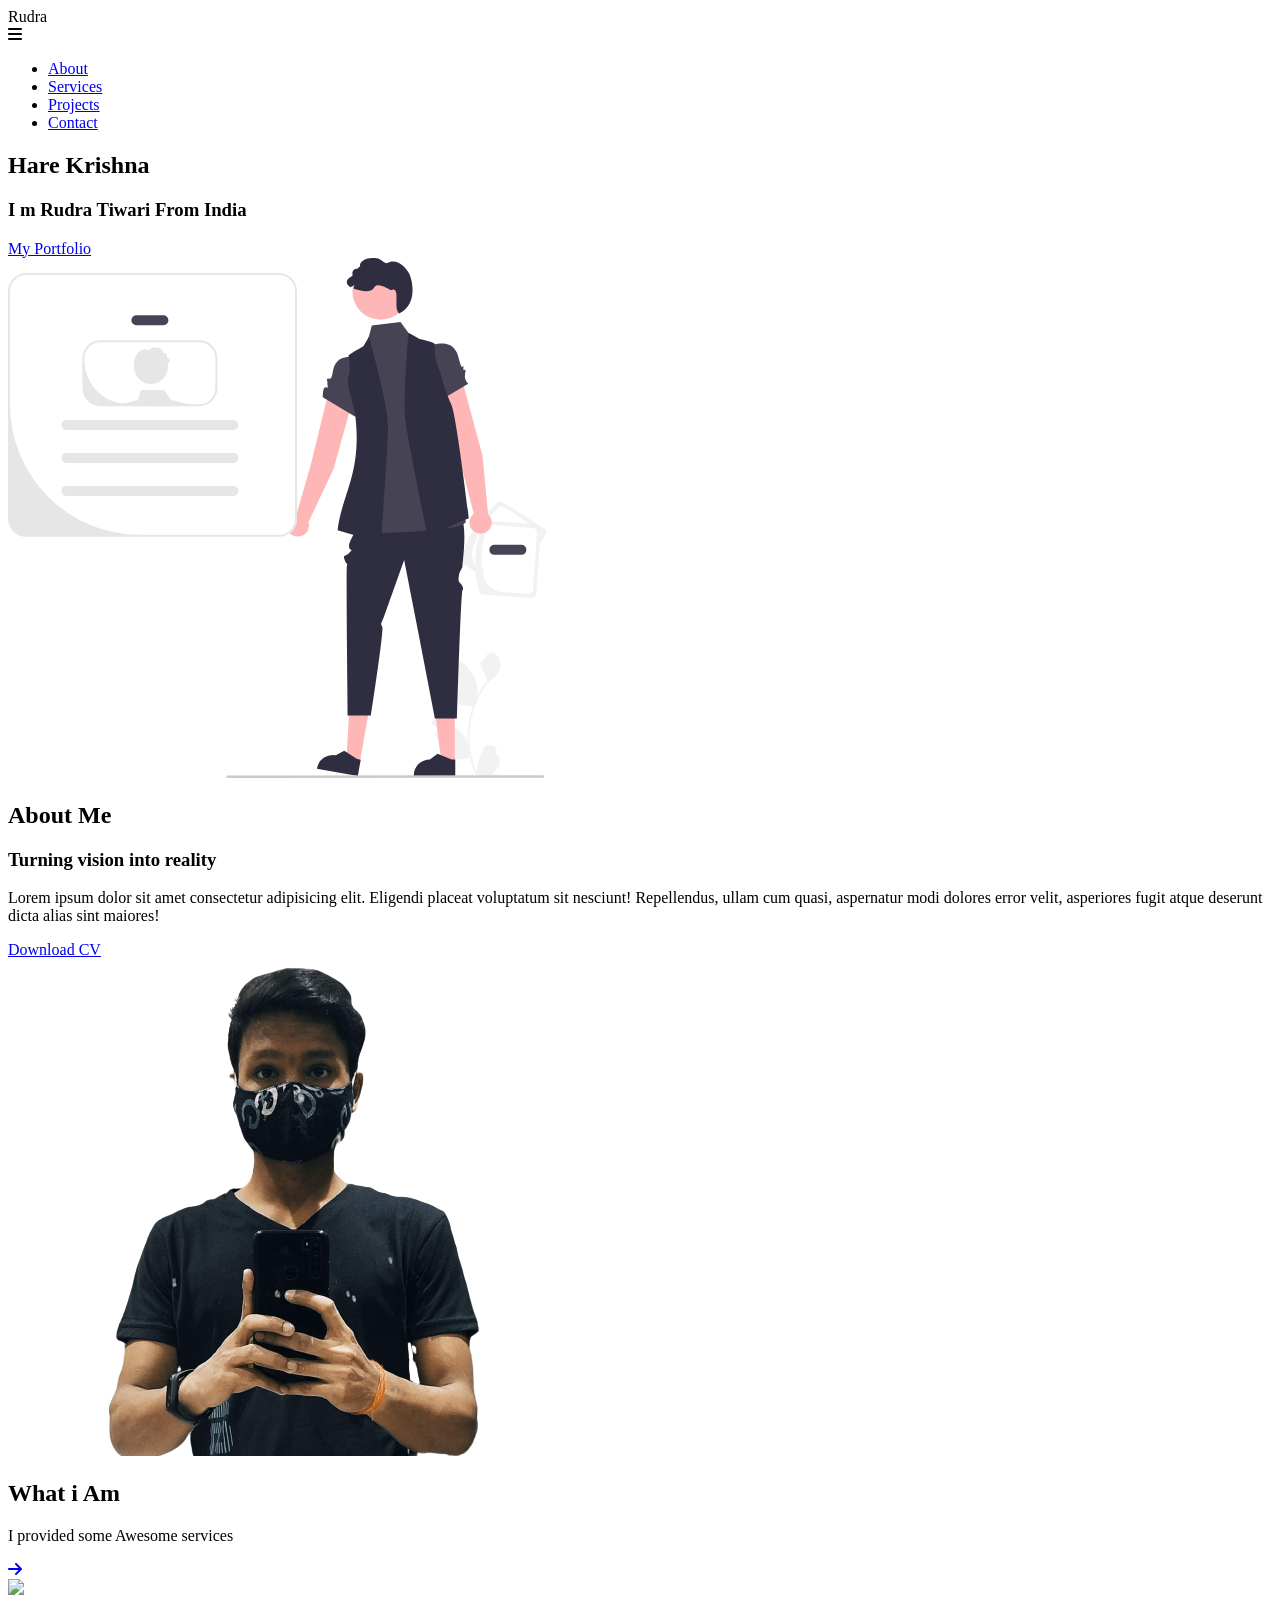
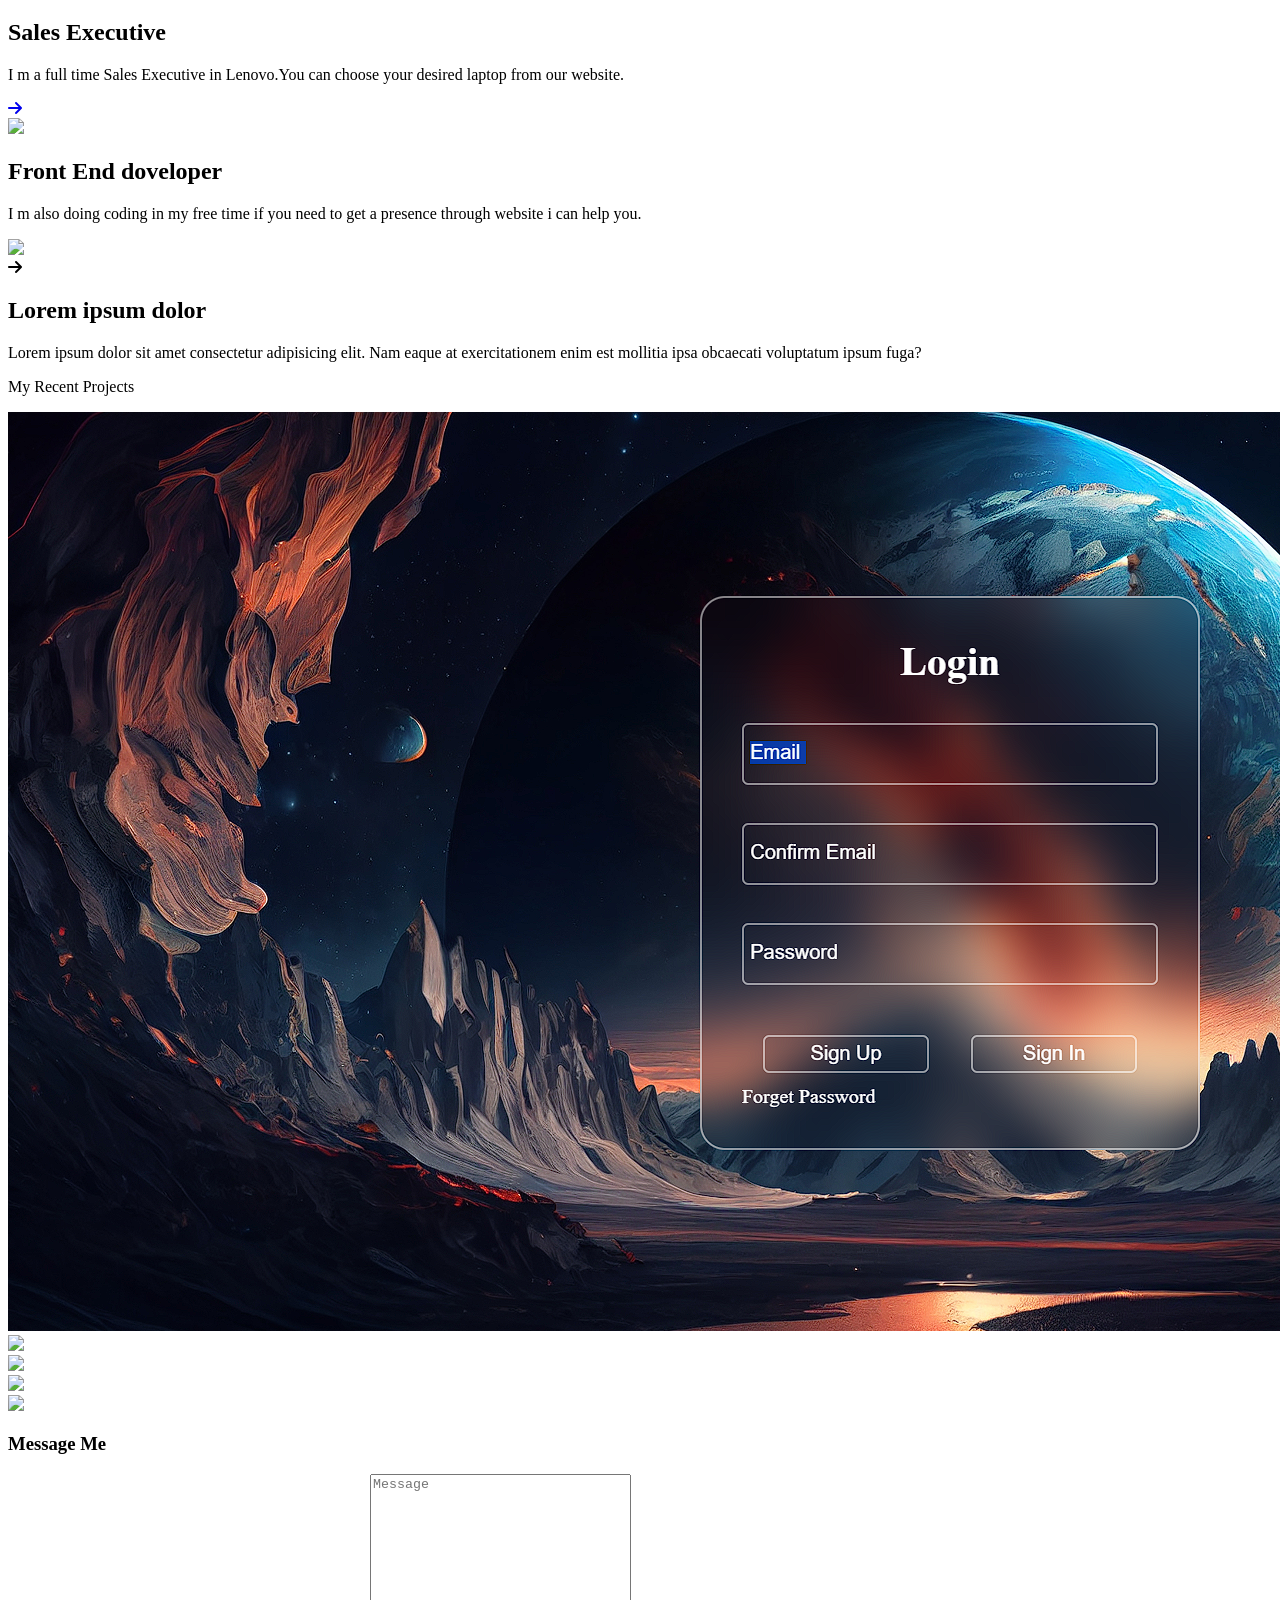
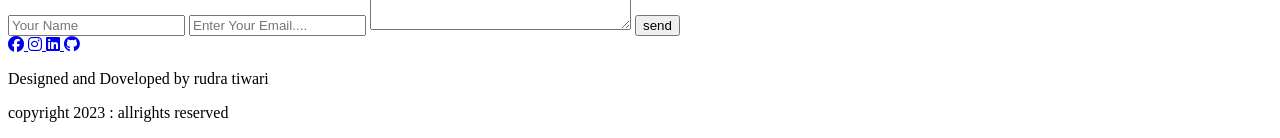
==== index.html @ 94b17bc7 "initial" ====
<!DOCTYPE html>
<html lang="en">
  <head>
    <meta charset="UTF-8" />
    <meta name="viewport" content="width=device-width, initial-scale=1.0" />
    <title>Document</title>
    <link href="website.css" rel="stylesheet" />
    <link
      href="https://cdnjs.cloudflare.com/ajax/libs/font-awesome/6.4.2/css/all.min.css"
      rel="stylesheet"
    />
    <link rel="preconnect" href="https://fonts.googleapis.com" />
    <link rel="preconnect" href="https://fonts.gstatic.com" crossorigin />
    <link
      href="https://fonts.googleapis.com/css2?family=Dancing+Script&family=Dosis:wght@600;700&family=Montserrat:wght@100;300;400&family=Nunito:ital,wght@0,300;0,800;1,500&display=swap"
      rel="stylesheet"
    />
  </head>
  <body>
    <!----------------------------------------------navbar start------------------------------------------------>
    <nav id="nav" class="sticky">
      <div class="nav-brand">Rudra</div>
      <i class="fa-solid fa-bars" id="nav-bars"></i>
      <ul class="navlink" id="navlinks">
        <li>
          <a href="#about">About</a>
        </li>
        <li>
          <a href="#service">Services</a>
        </li>
        <li>
          <a href="#portfolio">Projects</a>
        </li>
        <li>
          <a href="#footer">Contact</a>
        </li>
      </ul>
    </nav>
    <!----------------------------------------------navbar END------------------------------------------------>

    <!----------------------------------------------header start------------------------------------------------>
    <section id="hero">
      <div class="hero-row">
        <div class="header1">
          <h1>Hare Krishna</h1>
          <h3>I m <span>Rudra</span> Tiwari From<span> India</span></h3>
          <a class="header-btn" href="#portfolio">My Portfolio</a>
        </div>
        <div class="header2">
          <img src="img/hero2.svg" />
        </div>
      </div>
    </section>
    <!----------------------------------------------header end------------------------------------------------>
    <!----------------------------------------------about start------------------------------------------------>
    <section id="about">
      <div class="about-row">
        <div class="about1">
          <h1>About Me</h1>
          <h3>Turning vision into reality</h3>
          <p>
            Lorem ipsum dolor sit amet consectetur adipisicing elit. Eligendi
            placeat voluptatum sit nesciunt! Repellendus, ullam cum quasi,
            aspernatur modi dolores error velit, asperiores fugit atque deserunt
            dicta alias sint maiores!
          </p>
          <a href="img/RPT.pdf" target="_blank" class="about-btn"
            >Download CV</a
          >
        </div>
        <div class="about2"><img src="img/rudra.png" /></div>
      </div>
    </section>
    <!----------------------------------------------about end------------------------------------------------>

    <!----------------------------------------------services start------------------------------------------------>
    <section id="service">
      <div class="service-section">
        <h1 class="serviceheading">What i Am</h1>
        <p class="serviceheading2">I provided some Awesome services</p>
        <div class="services">
          <div class="service1">
            <div class="servicelink">
              <a
                href="https://store.lenovo.com/in/en/marketplace/seller/profile/shop/1658478463"
                ><i class="fa-solid fa-arrow-right"></i
              ></a>
            </div>
            <div class="service-img"><img src="img/hero.svg" /></div>
            <h1>Sales Executive</h1>
            <p>
              I m a full time Sales Executive in Lenovo.You can choose your
              desired laptop from our website.
            </p>
            <a href="#"></a>
          </div>
          <div class="service1">
            <div class="servicelink">
              <a href="#portfolio"><i class="fa-solid fa-arrow-right"></i></a>
            </div>
            <div class="service-img"><img src="img/hero.svg" /></div>
            <h1>Front End doveloper</h1>
            <p>
              I m also doing coding in my free time if you need to get a
              presence through website i can help you.
            </p>
            <a href="#"></a>
          </div>
          <div class="service1">
            <div class="service-img"><img src="img/hero.svg" /></div>
            <div class="servicelink">
              <i class="fa-solid fa-arrow-right"></i>
            </div>
            <h1>Lorem ipsum dolor</h1>
            <p>
              Lorem ipsum dolor sit amet consectetur adipisicing elit. Nam eaque
              at exercitationem enim est mollitia ipsa obcaecati voluptatum
              ipsum fuga?
            </p>
            <a href="#"></a>
          </div>
        </div>
      </div>
    </section>
    <!----------------------------------------------services end------------------------------------------------>

    <!----------------------------------------------portfolio start------------------------------------------------>
    <section id="portfolio">
      <div class="portfolio-section">
        <div class="portfolio">
          <div class="portfolioheading">
            <p>My Recent Projects</p>
          </div>
          <div class="portfolio1">
            <a href="http://127.0.0.1:5500/login.html"
              ><img src="img/login.png"
            /></a>
          </div>
          <div class="portfolio1">
            <img src="img/port.jpg" />
            <a href="#"></a>
          </div>
          <div class="portfolio1">
            <img src="img/port.jpg" />
            <a href="#"></a>
          </div>
          <div class="portfolio1">
            <img src="img/port.jpg" />
            <a href="#"></a>
          </div>
          <div class="portfolio1">
            <img src="img/port.jpg" />
            <a href="#"></a>
          </div>
        </div>
      </div>
    </section>
    <!----------------------------------------------nportfolio end------------------------------------------------>

    <!----------------------------------------------footer start------------------------------------------------>
    <footer id="footer">
      <div class="footer">
        <div class="contact">
          <h3>Message Me</h3>
          <form action="mailto:rtiwari@gmail.com">
            <input type="text" placeholder="Your Name" required />
            <input type="email" placeholder="Enter Your Email...." required />
            <textarea
              cols="30"
              rows="10"
              placeholder="Message"
              required
            ></textarea>
            <input type="submit" value="send" class="sendbtn" />
          </form>
        </div>
        <div class="contact2">
          <div class="social-link">
            <a href="#">
              <i class="fa-brands fa-facebook"></i>
            </a>
            <a href="#">
              <i class="fa-brands fa-instagram"></i>
            </a>
            <a href="#">
              <i class="fa-brands fa-linkedin"></i>
            </a>
            <a href="#">
              <i class="fa-brands fa-github"></i>
            </a>
          </div>
          <p>Designed and Doveloped by rudra tiwari</p>
          <p>copyright 2023 : allrights reserved</p>
        </div>
      </div>
    </footer>
    <!----------------------------------------------footer end------------------------------------------------>
  </body>
  <script src="website.js"></script>
</html>
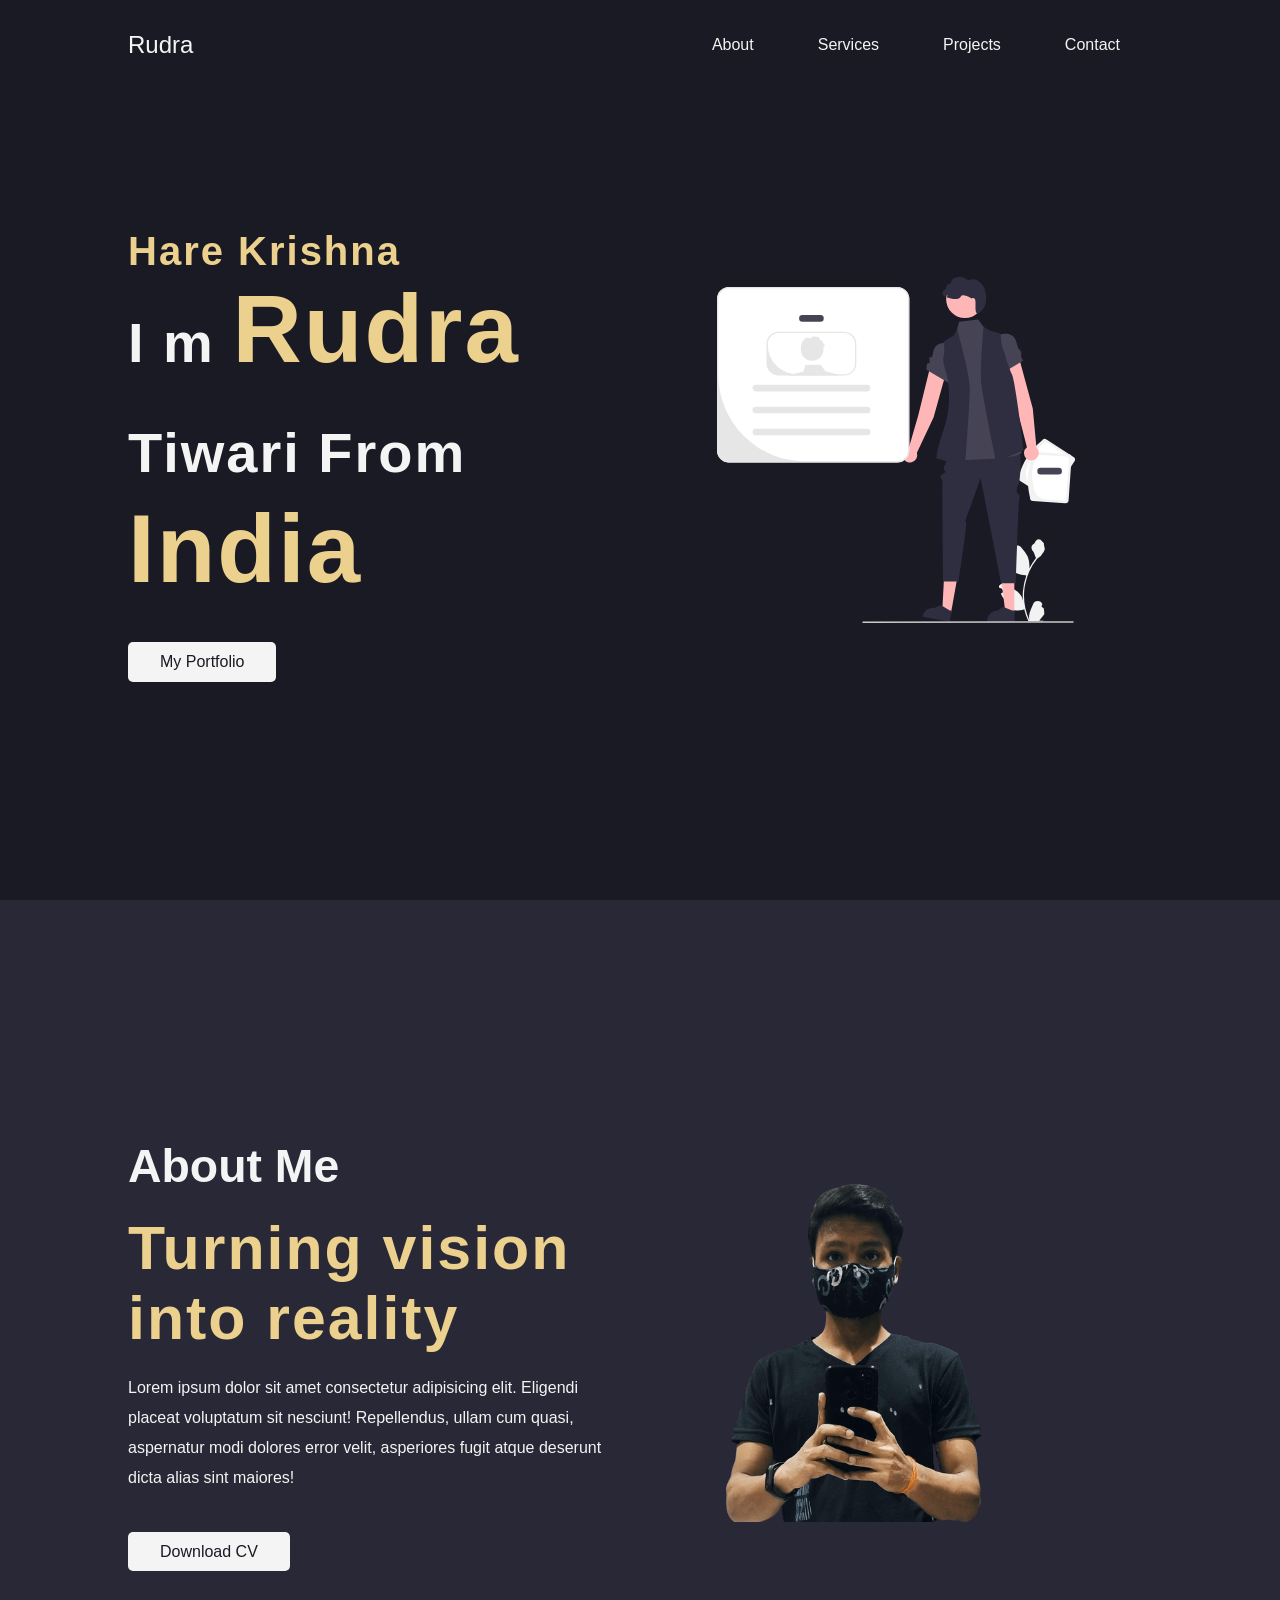
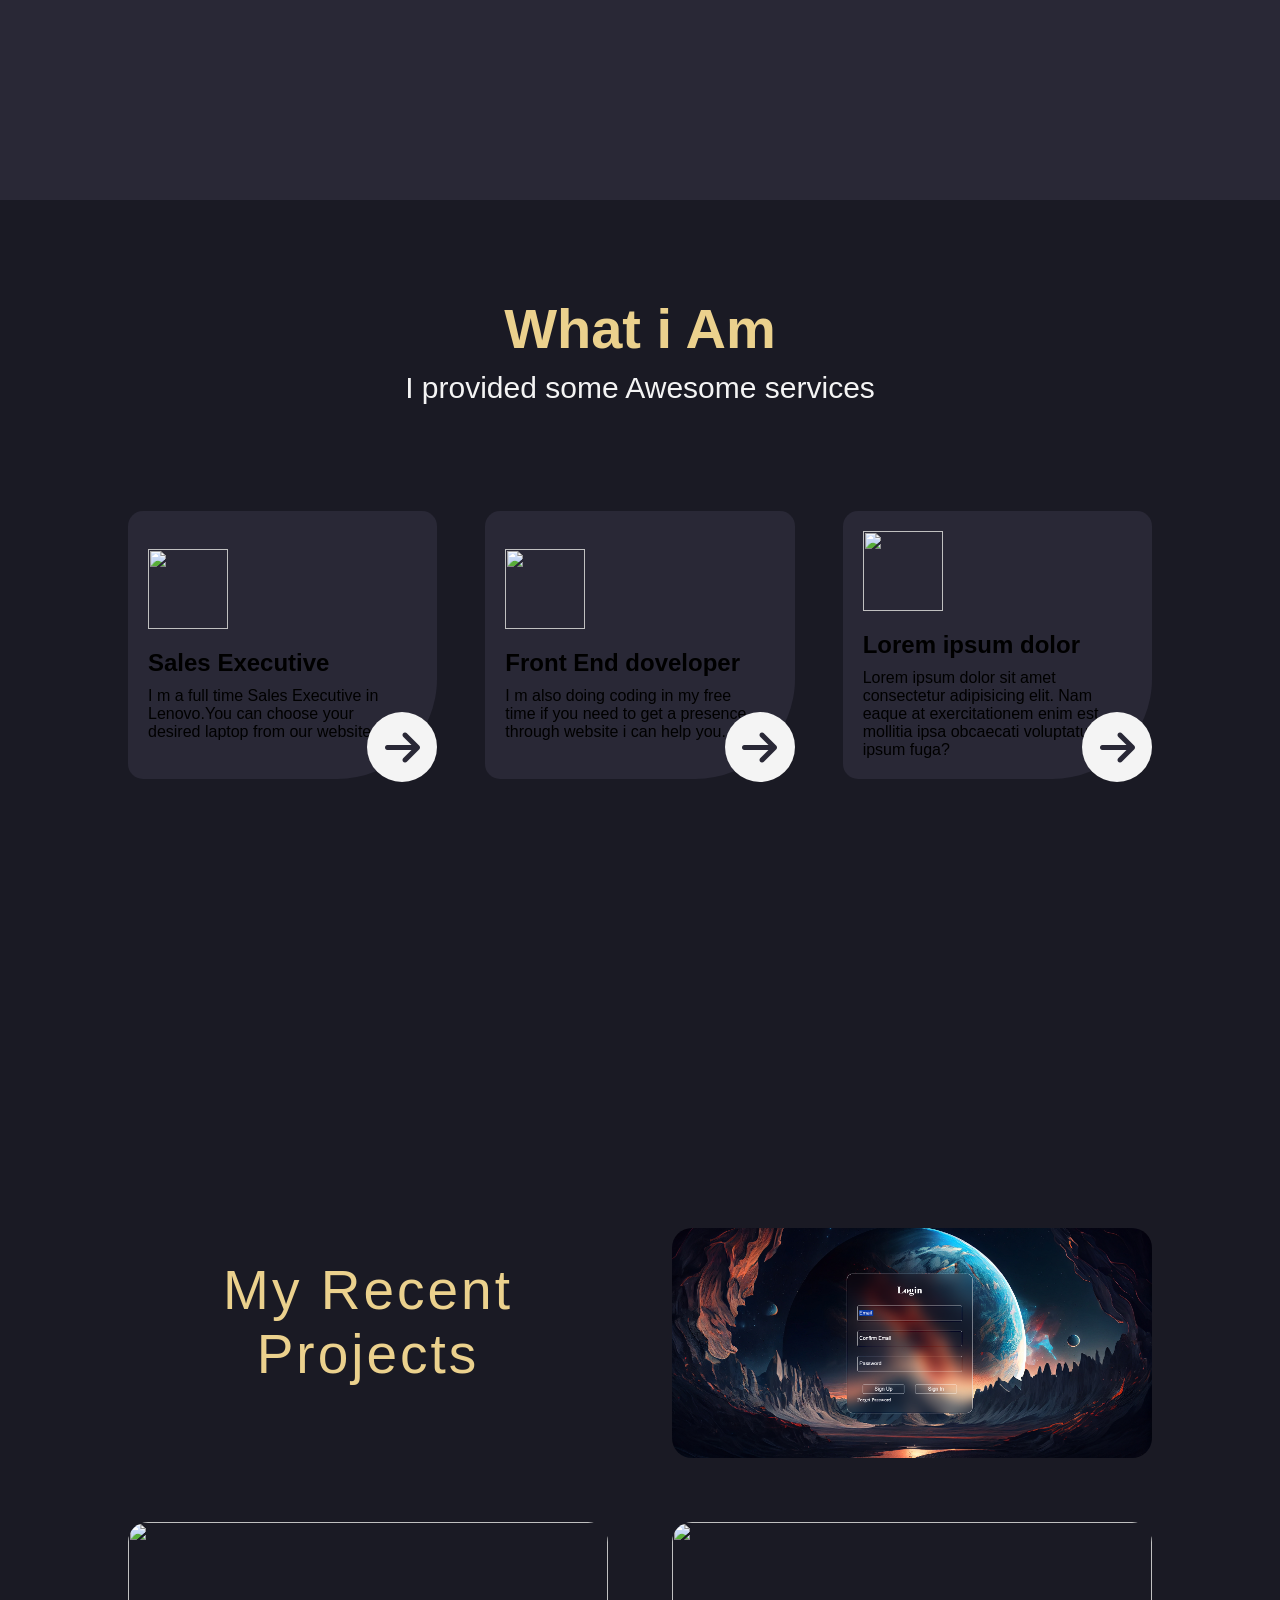
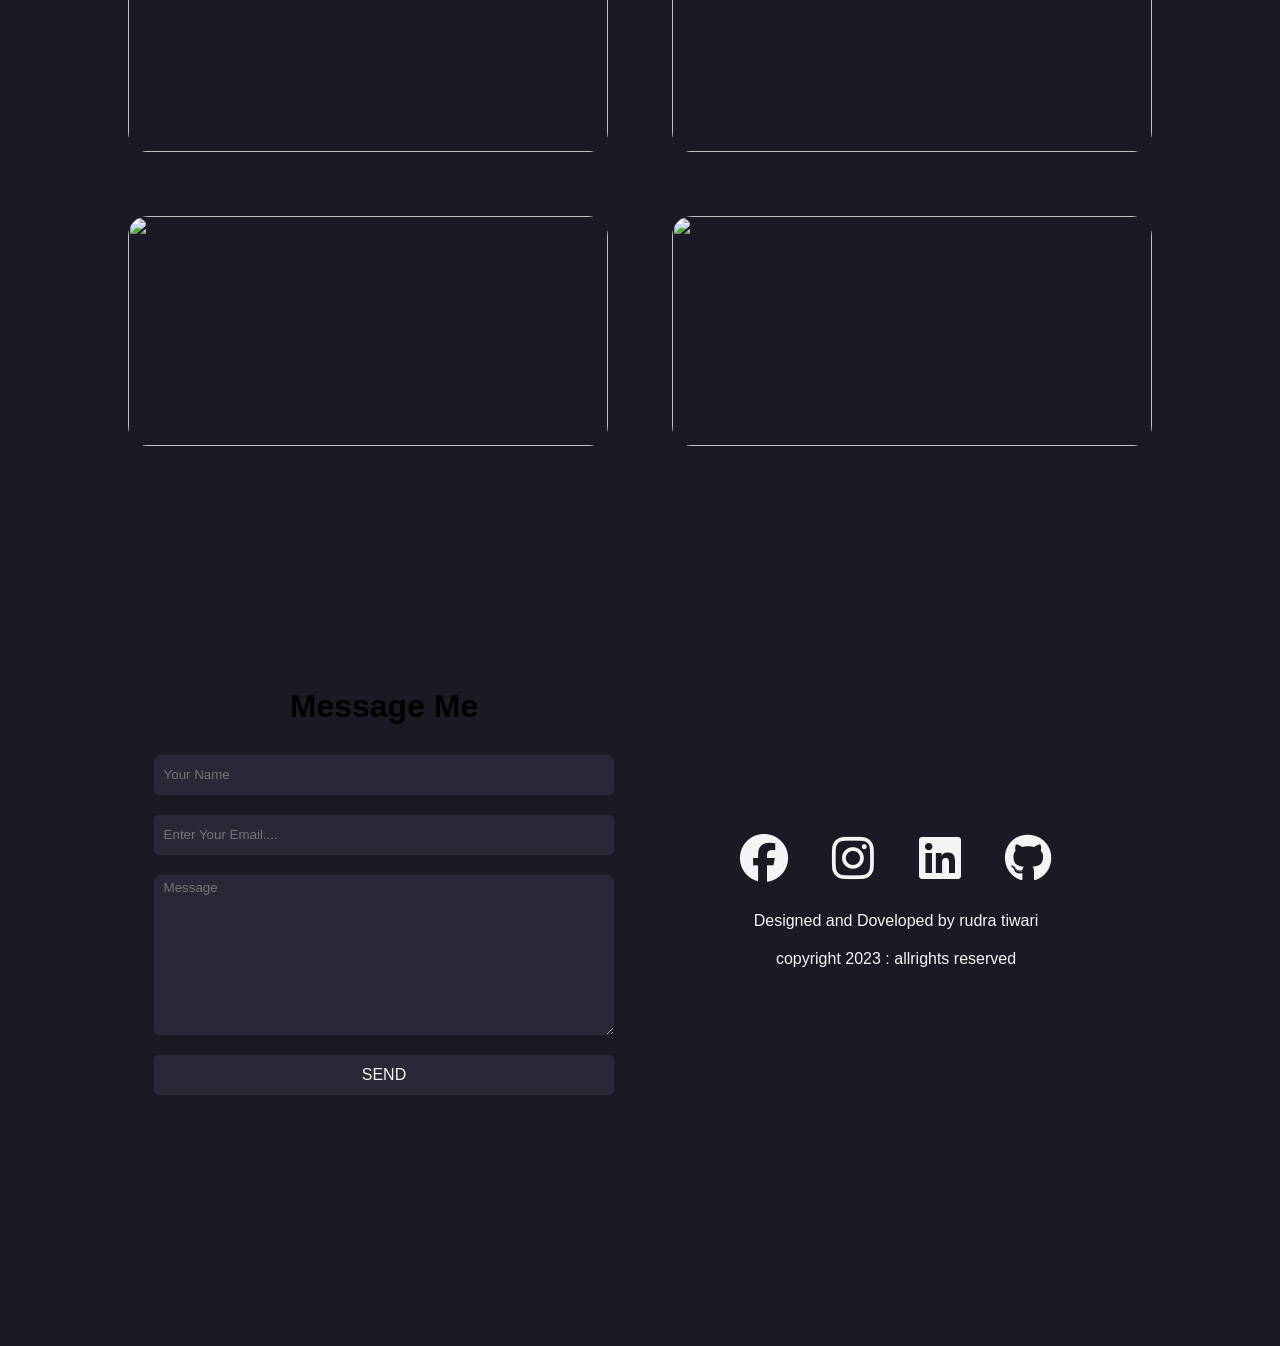
==== commit 98a461a7: "initial" ====
--- a/index.html
+++ b/index.html
@@ -4,7 +4,7 @@
     <meta charset="UTF-8" />
     <meta name="viewport" content="width=device-width, initial-scale=1.0" />
     <title>Document</title>
-    <link href="website.css" rel="stylesheet" />
+    <link href="my website.css" rel="stylesheet" />
     <link
       href="https://cdnjs.cloudflare.com/ajax/libs/font-awesome/6.4.2/css/all.min.css"
       rel="stylesheet"
@@ -196,5 +196,5 @@
     </footer>
     <!----------------------------------------------footer end------------------------------------------------>
   </body>
-  <script src="website.js"></script>
+  <script src="my website.js"></script>
 </html>
--- a/my website.css
+++ b/my website.css
@@ -0,0 +1,441 @@
+*{
+    margin: 0;
+    padding: 0;
+    text-decoration: none;
+    list-style: none;
+    box-sizing: border-box;
+    scroll-behavior: smooth;
+    font-family: 'Dosis', sans-serif;
+}
+html{
+    --background-color:#1A1A24;
+    --second-background-color:#292836;
+    --sec-bg-color: #EBD18D;
+    --text-color: #F4F4F4;
+    --second-text-color:#1A1A24;
+}
+body{
+    background-color: var(--background-color);
+}
+/*------------------------------------------navbar start---------------------------------------*/
+nav{
+    position: fixed;
+    top: 0;
+    right: 0;
+    z-index: 1000;
+    height: 10vh;
+    width: 100%;
+    padding: 0 10%;
+    display: flex;
+    justify-content: space-between;
+    align-items: center;
+    transition: all ease 1s;
+}
+.nav-brand{
+    color: var(--text-color);
+    font-size: 1.5rem;
+}
+#nav-bars{
+    color: var(--text-color);
+    display: none;
+}
+.navlink{
+    display: flex;
+    color: var(--text-color);
+}
+.navlink a{
+    color: var(--text-color);
+    margin: 0 2rem;
+}
+.sticky{
+    border-bottom: 2px solid var(--second-background-color);
+    background-color: var(--background-color);
+    position: fixed;
+    top: 0;
+    right: 0;
+    z-index: 1000;
+    height: 10vh;
+    width: 100%;
+    padding: 0 15%;
+    display: flex;
+    justify-content: space-between;
+    align-items: center;
+}
+@media screen and (max-width: 768px) {
+    #nav-bars{
+        display: block;
+    } 
+    .navlink{
+        display: none;
+    }
+    .change{
+        position: absolute;
+        background-color: var(--second-background-color);
+        top: 3rem;
+        right: 2rem;
+        display: flex;
+        flex-direction: column;
+        justify-content: space-around;
+        height: 200px;
+        width: 200px;
+        align-items: center;
+        border-radius: 10px;
+        z-index: 100;
+    }
+    .navlinks a{
+        color: var(--text-color);
+    }
+}
+/*------------------------------------------navbar end---------------------------------------*/
+/*------------------------------------------header start---------------------------------------*/
+.hero-row{
+    margin: 0 10%;
+    display: grid;
+    grid-template-columns: repeat(2, 1fr);
+    min-height: 100vh;
+    align-items: center;
+}
+.header1 h1{
+    font-size: 2.5rem;
+    color: var(--sec-bg-color);
+    letter-spacing: 2px;
+}
+.header1 span{
+    font-size: 6rem;
+    color: var(--sec-bg-color);
+    margin-bottom: 10px;
+    letter-spacing: 2px;
+}
+.header1 h3{
+    font-size: 3.5rem;
+    color: var(--text-color);
+    letter-spacing: 2px;
+    padding-bottom: 50px;
+}
+.header-btn{
+    padding: .7rem 2rem;
+    border-radius: 5px;
+    background-color: var(--text-color);
+    color: var(--background-color);
+}
+.header2{
+    display: flex;
+    justify-content: center;
+}
+.header2 img{
+    width: 70%;
+}
+@media screen and (max-width: 992px) {
+    .header1 h3{
+        font-size: 3rem;
+    }
+    .header1 span{
+        font-size: 3.8rem;
+    }
+}
+@media screen and (max-width: 768px) {
+    .hero-row{
+        margin: 2rem 10%;
+        display: grid;
+        grid-template-columns: repeat(1, 1fr);
+        text-align: center;
+    }
+    .header1{
+        margin: 3rem 0;
+    }
+    .header1 span{
+        font-size: 6rem;
+    }
+    .header1 h3{
+        font-size: 3.8rem;
+        margin: 10px 0;
+    }
+}
+@media screen and (max-width: 480px) {
+    .hero-row{
+        display: grid;
+        grid-template-columns: repeat(1, 1fr);
+    }
+    .header1 h1{
+        font-size: 3rem;
+    }
+    .header1 span{
+        font-size: 4.2rem;
+    }
+    .header1 h3{
+        font-size: 2.5rem;
+        margin: 10px 0;
+    }
+    .header2 img{
+        width: 100%;
+        margin: 2rem 0;
+    }
+}
+/*------------------------------------------header end---------------------------------------*/
+/*------------------------------------------about start---------------------------------------*/
+#about{
+    background-color: var(--second-background-color);
+}
+.about-row{
+    margin: 0 10%;
+    display: grid;
+    grid-template-columns: repeat(2, 1fr);
+    min-height: 100vh;
+    align-items: center;
+    gap: 2rem;
+}
+.about1 h1{
+    font-size: 2.9rem;
+    color: var(--text-color);
+}
+.about1 h3{
+    font-size: 3.8rem;
+    margin: 20px 0;
+    color: var(--sec-bg-color);
+    letter-spacing: 2px;
+}
+.about1 p{
+    color: var(--text-color);
+    margin-bottom: 50px;
+    line-height: 30px;
+}
+.about2{
+    display: flex;
+}
+.about-btn{
+    padding: .7rem 2rem;
+    border-radius: 5px;
+    background-color: var(--text-color);
+    color: var(--background-color);
+    transition: .5s;
+}
+.about-btn:hover{
+    background-color: var(--second-background-color);
+    border: 2px solid var(--background-color);
+}
+.about2 img{
+    width: 70%;
+}
+@media screen and (max-width: 992px) {
+    .about1 h1{
+        font-size: 2rem;
+    }
+    .about1 h3{
+        font-size: 2.8rem;
+    }
+}
+@media screen and (max-width: 768px) {
+    .about-row{
+        margin: 0 10%;
+        display: grid;
+        grid-template-columns: repeat(1, 1fr);
+    }
+    .about1 h1{
+        margin-top: 2rem;
+        font-size: 2.6rem;
+    }
+    .about1 h3{
+        font-size: 3.3rem;
+        margin: 10px 0;
+    }
+}
+@media screen and (max-width: 480px) {
+    .about-row{
+        margin: 0 10%;
+        display: grid;
+        grid-template-columns: repeat(1, 1fr);
+    }
+    .about1 h1{
+        margin-top: 2.5rem;
+        font-size: 2rem;
+    }
+    .about1 h3{
+        margin: 10px 0;
+    }
+    .about2 img{
+        width: 100%;
+        margin: 3rem 0;
+    }
+}
+/*------------------------------------------about end---------------------------------------*/
+/*------------------------------------------service start---------------------------------------*/
+.service-section{
+    min-height: 100vh;
+}
+.serviceheading{
+    color: var(--sec-bg-color);
+    text-align: center;
+    font-size: 3.5rem;
+    padding-top: 6rem;
+}
+.serviceheading2{
+    color: var(--text-color);
+    text-align: center;
+    margin: 10px 0;
+    font-size: 30px;
+}
+.services{
+    margin: 0 10%;
+    display: grid;
+    grid-template-columns: repeat(auto-fit, minmax(250px, 1fr));
+    gap: 3rem;
+    padding-top: 6rem;
+}
+.service1{
+    padding: 20px;
+    border-radius: 15px 15px 100px 15px;
+    display: flex;
+    flex-direction: column;
+    justify-content: center;
+    position: relative;
+    background-color: var(--second-background-color);
+}
+.service1 h1{
+    margin-bottom: 10px;
+}
+.service1 p{
+    max-width: 90%;
+}
+.servicelink{
+    width: 70px;
+    height: 70px;
+    border-radius: 50%;
+    background-color: var(--text-color);
+    position: absolute;
+    right: 0;
+    top: 75%;
+}
+.servicelink i{
+    font-size: 250%;
+    position: absolute;
+    top: 22%;
+    left: 25%;
+    color: var(--second-background-color);
+}
+.service-img{
+    width: 80px;
+    height: 80px;
+    margin-bottom: 20px;
+}
+.service-img img{
+    width: 100%;
+    height: 100%;
+}
+/*------------------------------------------service end---------------------------------------*/
+/*------------------------------------------portfolio start---------------------------------------*/
+.portfolio-section{
+    min-height: 100vh;
+}
+.portfolioheading{
+    text-align: center;
+    color: var(--sec-bg-color);
+    font-size: 55px;
+    letter-spacing: 3px;
+    margin: 30px 0;
+}
+.portfolio{
+    padding: 8rem 10% 0;
+    display: grid;
+    grid-template-columns: repeat(auto-fit, minmax(300px, 1fr));
+    gap: 4rem;
+}
+.portfolio1{
+    height: 230px;
+}
+.portfolio1 img{
+    width: 100%;
+    height: 100%;
+    position: relative;
+    object-fit: cover;
+    border-radius: 20px;
+}
+@media (max-width:768px){
+    #portfolio{
+        margin-top: .5rem;
+    }
+    .portfolioheading{
+        font-size: 2.5rem;
+        font-weight: 800;
+        margin: 0px 0;
+    }
+}
+/*------------------------------------------portfolio end---------------------------------------*/
+/*------------------------------------------footer start---------------------------------------*/
+.footer{
+    min-height: 100vh;
+    display: grid;
+    grid-template-columns: repeat(2, 1fr);
+    align-items: center;
+    width: 80%;
+    margin: 0 auto;
+}
+.contact form{
+    display: flex;
+    flex-direction: column;
+    justify-content: space-evenly;
+    width: 90%;
+    margin: 0 auto;
+}
+.contact h3{
+    text-align: center;
+    font-size: 2rem;
+    margin-bottom: 20px;
+}
+.contact form input{
+    width: 100%;
+    height: 40px;
+    margin: 10px 0;
+    border: none;
+    outline: none;
+    background-color: var(--second-background-color);
+    border-radius: 5px;
+    padding: 5px 10px;
+}
+.contact form textarea{
+    padding: 5px 10px;
+    border-radius: 5px;
+    width: 100%;
+    margin: 10px 0;
+    border: none;
+    outline: none;
+    background-color: var(--second-background-color);
+}
+.sendbtn{
+    color: var(--text-color);
+    text-transform: uppercase;
+    font-size: 1rem;
+}
+.contact2{
+    display: flex;
+    align-items: center;
+    flex-direction: column;
+    justify-content: flex-end;
+}
+.footer i{
+    font-size: 3rem;
+    margin: 20px;
+    color: var(--text-color);
+    transition: 1S;
+}
+.footer i:hover{
+transform: scale(1.5);
+}
+.footer p{
+    text-align: center;
+    color: var(--text-color);
+    margin: 10px 0;
+}
+@media screen and (max-width: 768px) {
+    .footer{
+        display: grid;
+        grid-template-columns: repeat(1, 1fr);
+        min-height: 100vh;
+    }
+}
+@media screen and (max-width: 480px) {
+    .footer i{
+        margin: 20px 1rem;
+        font-size: 2.2rem;
+    }
+}
+/*------------------------------------------footer end---------------------------------------*/
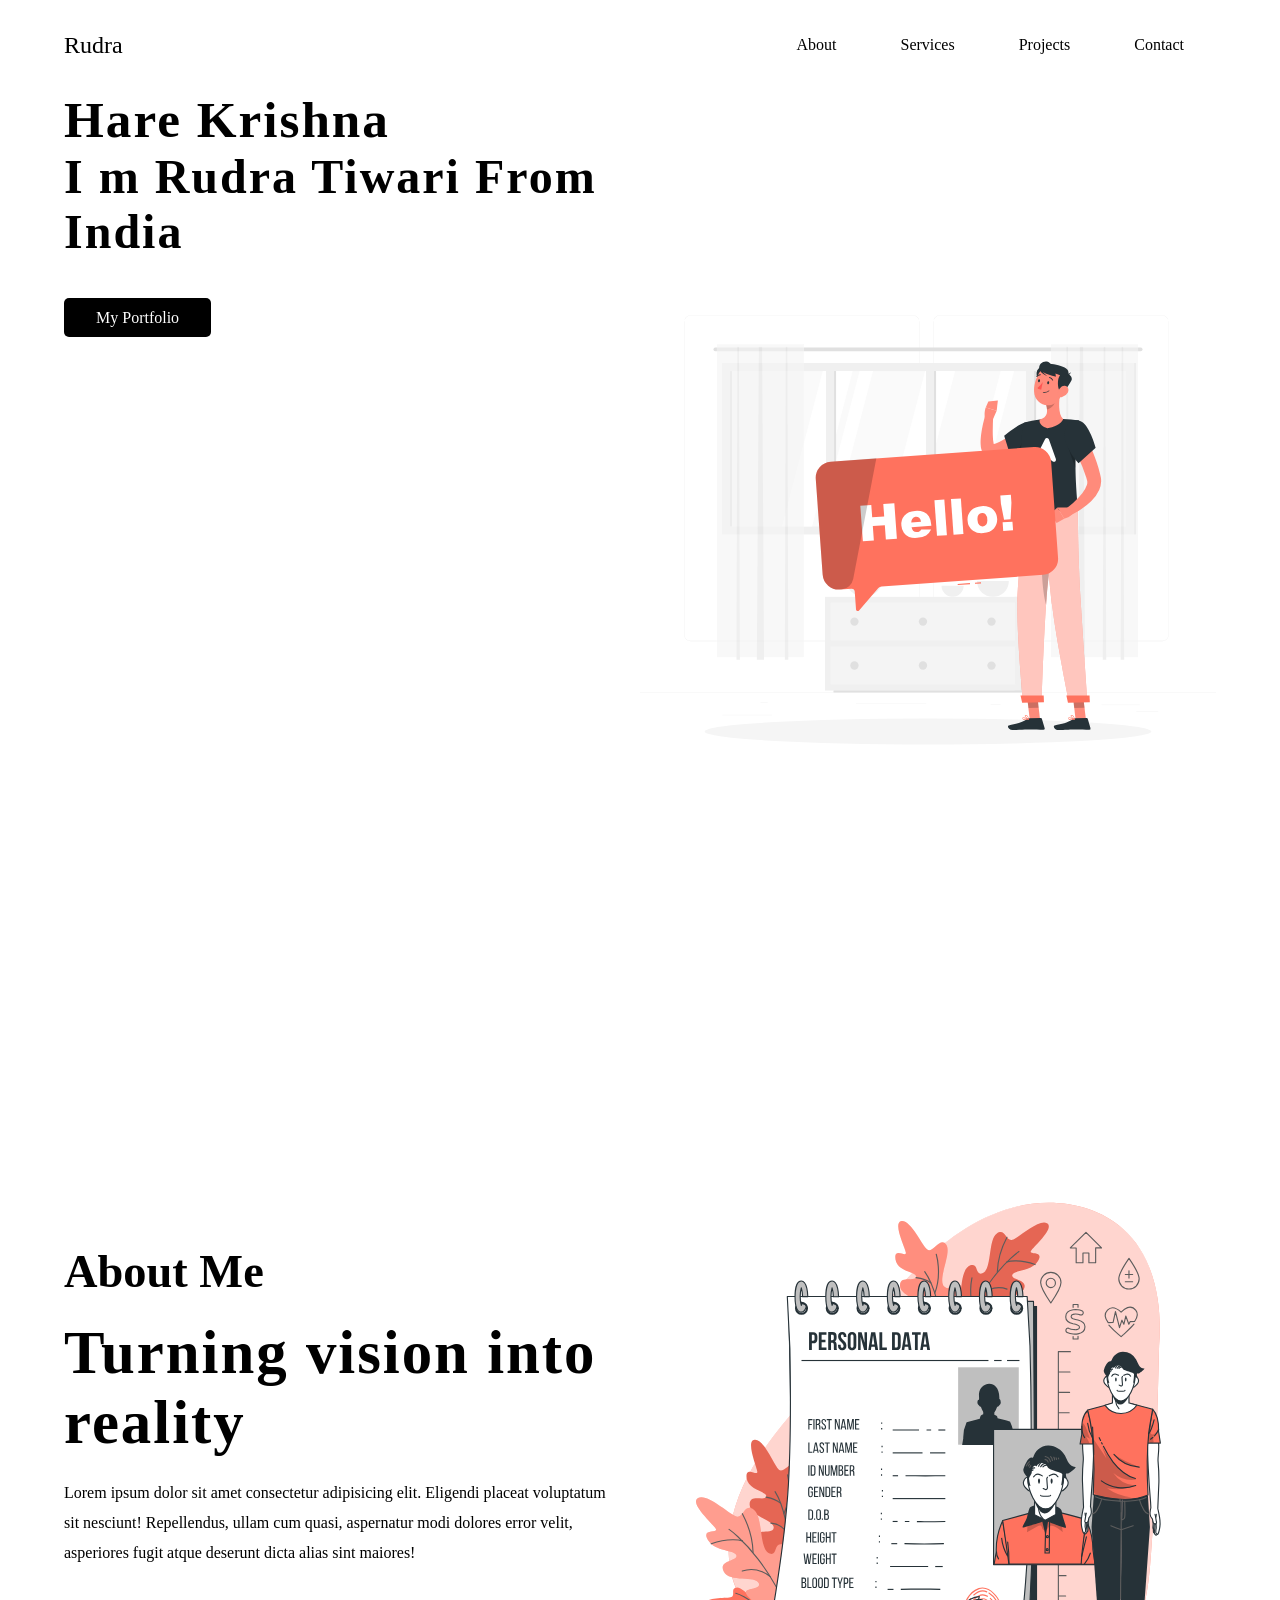
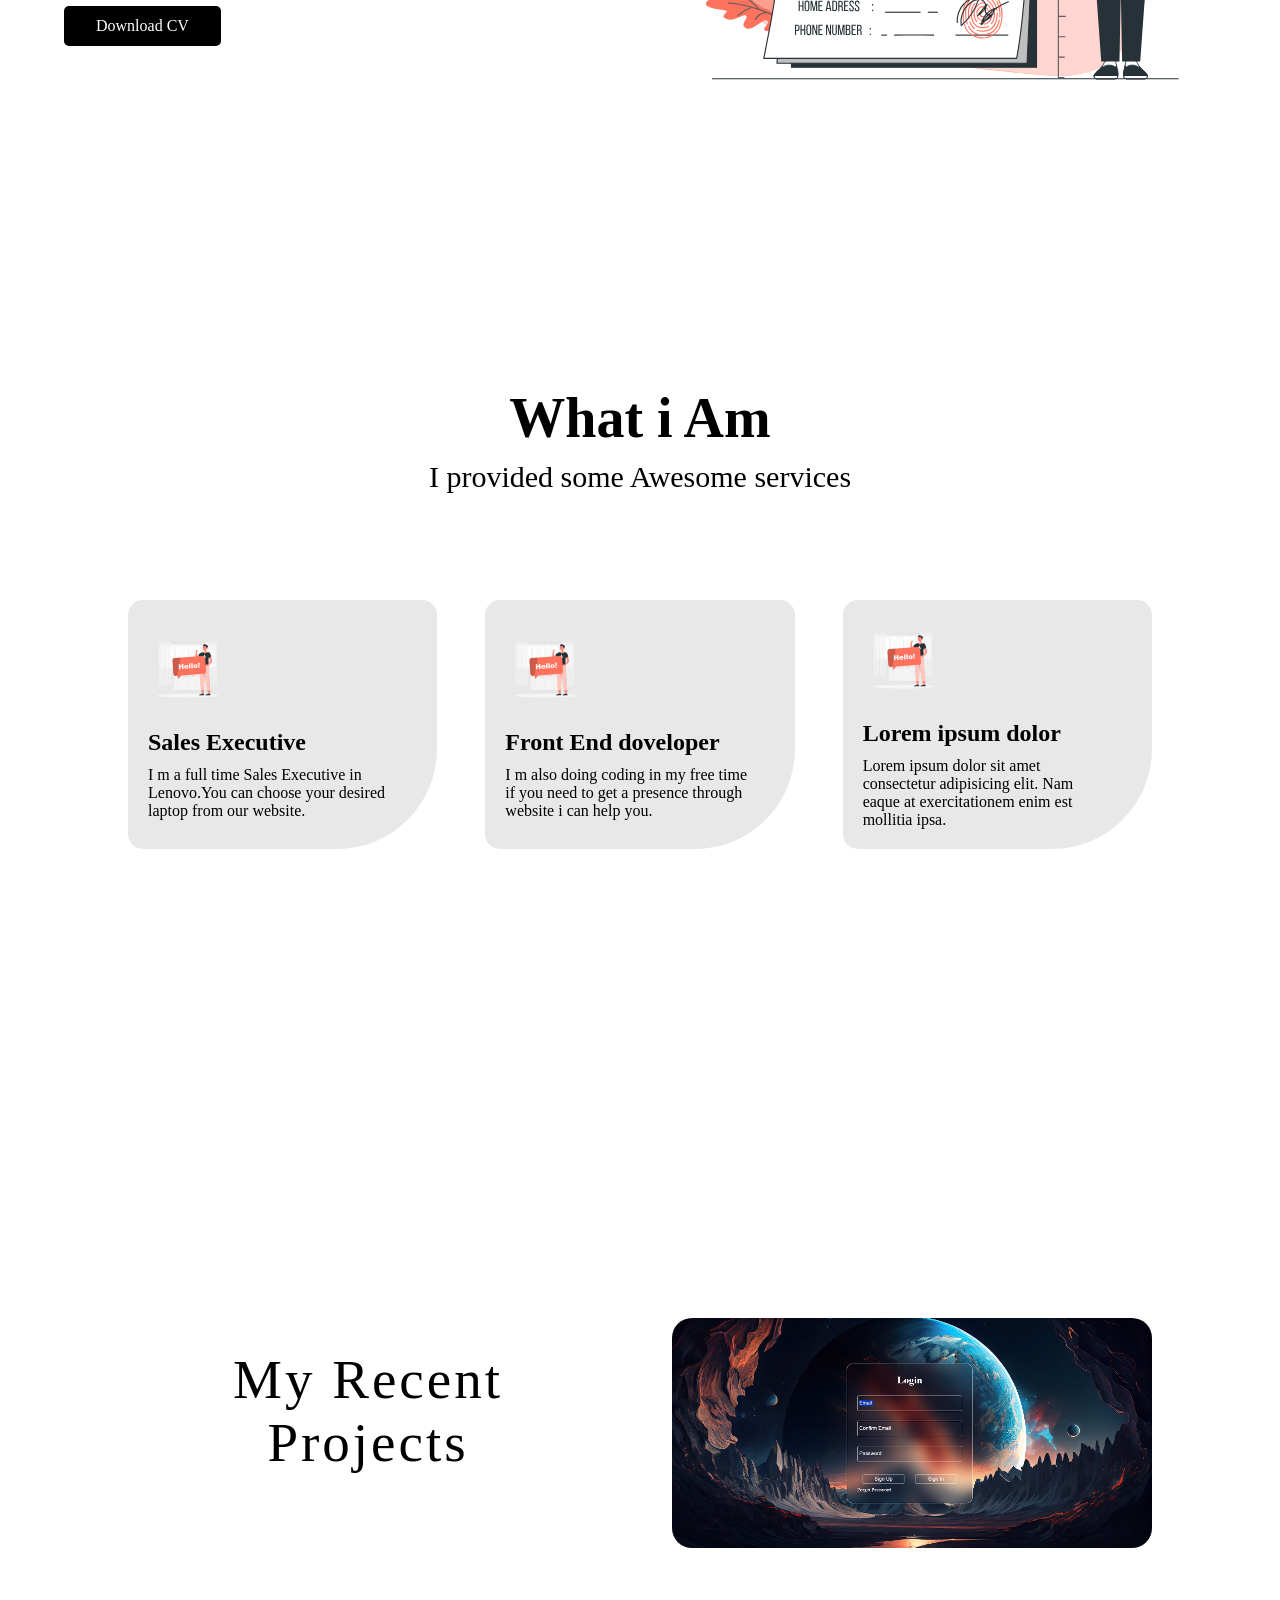
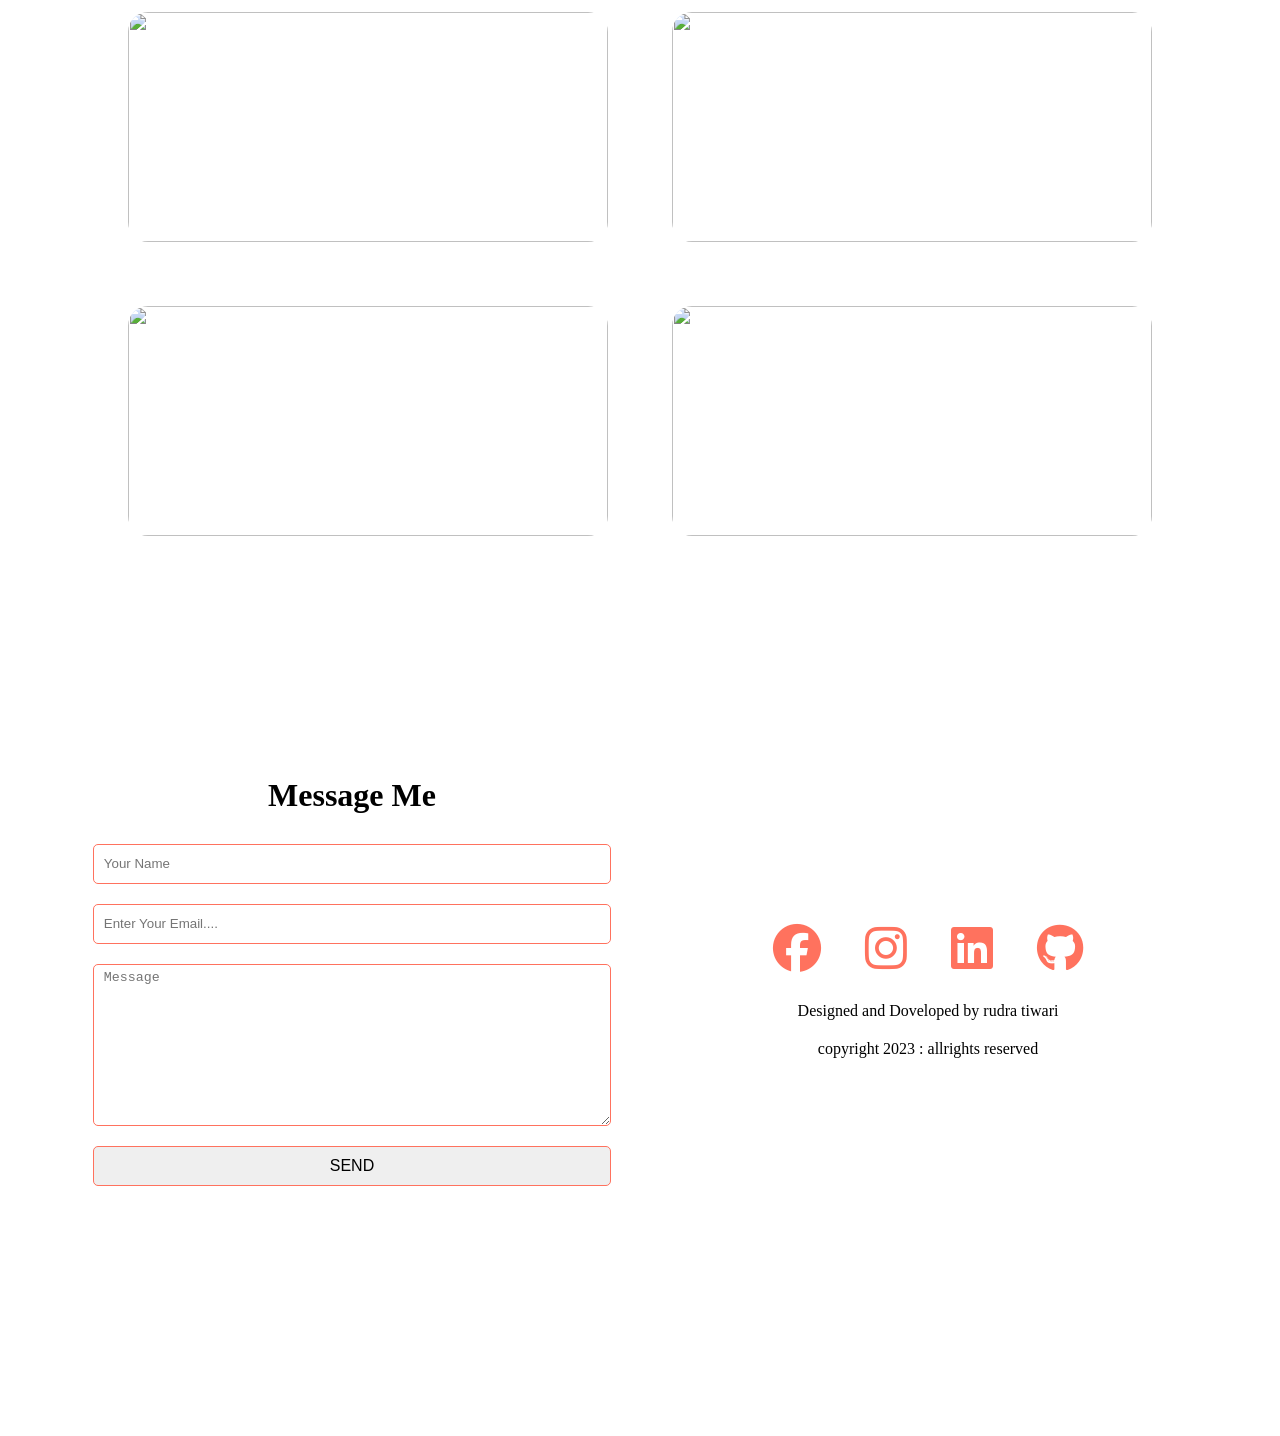
==== commit 9e7a9ba9: "next commit" ====
--- a/index.html
+++ b/index.html
@@ -47,7 +47,7 @@
           <a class="header-btn" href="#portfolio">My Portfolio</a>
         </div>
         <div class="header2">
-          <img src="img/hero2.svg" />
+          <img src="img/hero.svg" />
         </div>
       </div>
     </section>
@@ -68,7 +68,7 @@
             >Download CV</a
           >
         </div>
-        <div class="about2"><img src="img/rudra.png" /></div>
+        <div class="about2"><img src="img/about.svg" /></div>
       </div>
     </section>
     <!----------------------------------------------about end------------------------------------------------>
@@ -83,8 +83,7 @@
             <div class="servicelink">
               <a
                 href="https://store.lenovo.com/in/en/marketplace/seller/profile/shop/1658478463"
-                ><i class="fa-solid fa-arrow-right"></i
-              ></a>
+                ></a>
             </div>
             <div class="service-img"><img src="img/hero.svg" /></div>
             <h1>Sales Executive</h1>
@@ -96,7 +95,7 @@
           </div>
           <div class="service1">
             <div class="servicelink">
-              <a href="#portfolio"><i class="fa-solid fa-arrow-right"></i></a>
+              <a href="#portfolio"></a>
             </div>
             <div class="service-img"><img src="img/hero.svg" /></div>
             <h1>Front End doveloper</h1>
@@ -109,13 +108,11 @@
           <div class="service1">
             <div class="service-img"><img src="img/hero.svg" /></div>
             <div class="servicelink">
-              <i class="fa-solid fa-arrow-right"></i>
             </div>
             <h1>Lorem ipsum dolor</h1>
             <p>
               Lorem ipsum dolor sit amet consectetur adipisicing elit. Nam eaque
-              at exercitationem enim est mollitia ipsa obcaecati voluptatum
-              ipsum fuga?
+              at exercitationem enim est mollitia ipsa.
             </p>
             <a href="#"></a>
           </div>
--- a/my website.css
+++ b/my website.css
@@ -5,27 +5,22 @@
     list-style: none;
     box-sizing: border-box;
     scroll-behavior: smooth;
-    font-family: 'Dosis', sans-serif;
 }
 html{
-    --background-color:#1A1A24;
-    --second-background-color:#292836;
+    --background-color:#fff;
+    --second-background-color:#e8e8e8;
     --sec-bg-color: #EBD18D;
-    --text-color: #F4F4F4;
-    --second-text-color:#1A1A24;
+    --text-color: #000;
+    --second-text-color:#ff725e;
 }
 body{
     background-color: var(--background-color);
 }
 /*------------------------------------------navbar start---------------------------------------*/
 nav{
-    position: fixed;
-    top: 0;
-    right: 0;
-    z-index: 1000;
     height: 10vh;
     width: 100%;
-    padding: 0 10%;
+    padding: 0 5%;
     display: flex;
     justify-content: space-between;
     align-items: center;
@@ -89,25 +84,21 @@
 /*------------------------------------------navbar end---------------------------------------*/
 /*------------------------------------------header start---------------------------------------*/
 .hero-row{
-    margin: 0 10%;
+    margin: 0 5%;
     display: grid;
     grid-template-columns: repeat(2, 1fr);
     min-height: 100vh;
-    align-items: center;
+}
+.header1{
+    max-width: 550px;
 }
 .header1 h1{
-    font-size: 2.5rem;
-    color: var(--sec-bg-color);
+    font-size: 3.2rem;
+    color: var(--text-color);
     letter-spacing: 2px;
 }
-.header1 span{
-    font-size: 6rem;
-    color: var(--sec-bg-color);
-    margin-bottom: 10px;
-    letter-spacing: 2px;
-}
 .header1 h3{
-    font-size: 3.5rem;
+    font-size: 3rem;
     color: var(--text-color);
     letter-spacing: 2px;
     padding-bottom: 50px;
@@ -121,69 +112,41 @@
 .header2{
     display: flex;
     justify-content: center;
+    align-items: center;
+    max-width: 600px;
 }
 .header2 img{
-    width: 70%;
+    width: 100%;
+    height: 100%;
 }
 @media screen and (max-width: 992px) {
-    .header1 h3{
-        font-size: 3rem;
-    }
-    .header1 span{
-        font-size: 3.8rem;
-    }
+    
 }
 @media screen and (max-width: 768px) {
-    .hero-row{
-        margin: 2rem 10%;
-        display: grid;
-        grid-template-columns: repeat(1, 1fr);
-        text-align: center;
-    }
-    .header1{
-        margin: 3rem 0;
-    }
-    .header1 span{
-        font-size: 6rem;
-    }
-    .header1 h3{
-        font-size: 3.8rem;
-        margin: 10px 0;
-    }
+   .hero-row{
+    grid-template-columns: repeat(1, 1fr);
+   }
 }
 @media screen and (max-width: 480px) {
-    .hero-row{
-        display: grid;
-        grid-template-columns: repeat(1, 1fr);
-    }
-    .header1 h1{
-        font-size: 3rem;
-    }
-    .header1 span{
-        font-size: 4.2rem;
-    }
-    .header1 h3{
-        font-size: 2.5rem;
-        margin: 10px 0;
-    }
-    .header2 img{
-        width: 100%;
-        margin: 2rem 0;
-    }
+    
 }
 /*------------------------------------------header end---------------------------------------*/
 /*------------------------------------------about start---------------------------------------*/
 #about{
-    background-color: var(--second-background-color);
+
 }
 .about-row{
-    margin: 0 10%;
+    margin: 0 5%;
     display: grid;
     grid-template-columns: repeat(2, 1fr);
     min-height: 100vh;
     align-items: center;
     gap: 2rem;
 }
+.about1{
+    max-width: 550px;
+}
+
 .about1 h1{
     font-size: 2.9rem;
     color: var(--text-color);
@@ -191,7 +154,7 @@
 .about1 h3{
     font-size: 3.8rem;
     margin: 20px 0;
-    color: var(--sec-bg-color);
+    color: var(--text-color);
     letter-spacing: 2px;
 }
 .about1 p{
@@ -201,6 +164,9 @@
 }
 .about2{
     display: flex;
+    justify-content: center;
+    align-items: center;
+    max-width: 600px;
 }
 .about-btn{
     padding: .7rem 2rem;
@@ -214,7 +180,8 @@
     border: 2px solid var(--background-color);
 }
 .about2 img{
-    width: 70%;
+    width: 100%;
+    height: 100%;
 }
 @media screen and (max-width: 992px) {
     .about1 h1{
@@ -226,7 +193,7 @@
 }
 @media screen and (max-width: 768px) {
     .about-row{
-        margin: 0 10%;
+        margin: 0 5%;
         display: grid;
         grid-template-columns: repeat(1, 1fr);
     }
@@ -263,7 +230,7 @@
     min-height: 100vh;
 }
 .serviceheading{
-    color: var(--sec-bg-color);
+    color: var(--text-color);
     text-align: center;
     font-size: 3.5rem;
     padding-top: 6rem;
@@ -296,22 +263,6 @@
 .service1 p{
     max-width: 90%;
 }
-.servicelink{
-    width: 70px;
-    height: 70px;
-    border-radius: 50%;
-    background-color: var(--text-color);
-    position: absolute;
-    right: 0;
-    top: 75%;
-}
-.servicelink i{
-    font-size: 250%;
-    position: absolute;
-    top: 22%;
-    left: 25%;
-    color: var(--second-background-color);
-}
 .service-img{
     width: 80px;
     height: 80px;
@@ -328,7 +279,7 @@
 }
 .portfolioheading{
     text-align: center;
-    color: var(--sec-bg-color);
+    color: var(--text-color);
     font-size: 55px;
     letter-spacing: 3px;
     margin: 30px 0;
@@ -366,8 +317,7 @@
     display: grid;
     grid-template-columns: repeat(2, 1fr);
     align-items: center;
-    width: 80%;
-    margin: 0 auto;
+    margin: 0 5%;
 }
 .contact form{
     display: flex;
@@ -385,9 +335,8 @@
     width: 100%;
     height: 40px;
     margin: 10px 0;
-    border: none;
+    border: 1px solid var(--second-text-color);
     outline: none;
-    background-color: var(--second-background-color);
     border-radius: 5px;
     padding: 5px 10px;
 }
@@ -396,14 +345,14 @@
     border-radius: 5px;
     width: 100%;
     margin: 10px 0;
-    border: none;
+    border: 1px solid var(--second-text-color);
     outline: none;
-    background-color: var(--second-background-color);
 }
 .sendbtn{
     color: var(--text-color);
     text-transform: uppercase;
     font-size: 1rem;
+    border: 1px solid var(--second-text-color);
 }
 .contact2{
     display: flex;
@@ -414,7 +363,7 @@
 .footer i{
     font-size: 3rem;
     margin: 20px;
-    color: var(--text-color);
+    color: var(--second-text-color);
     transition: 1S;
 }
 .footer i:hover{
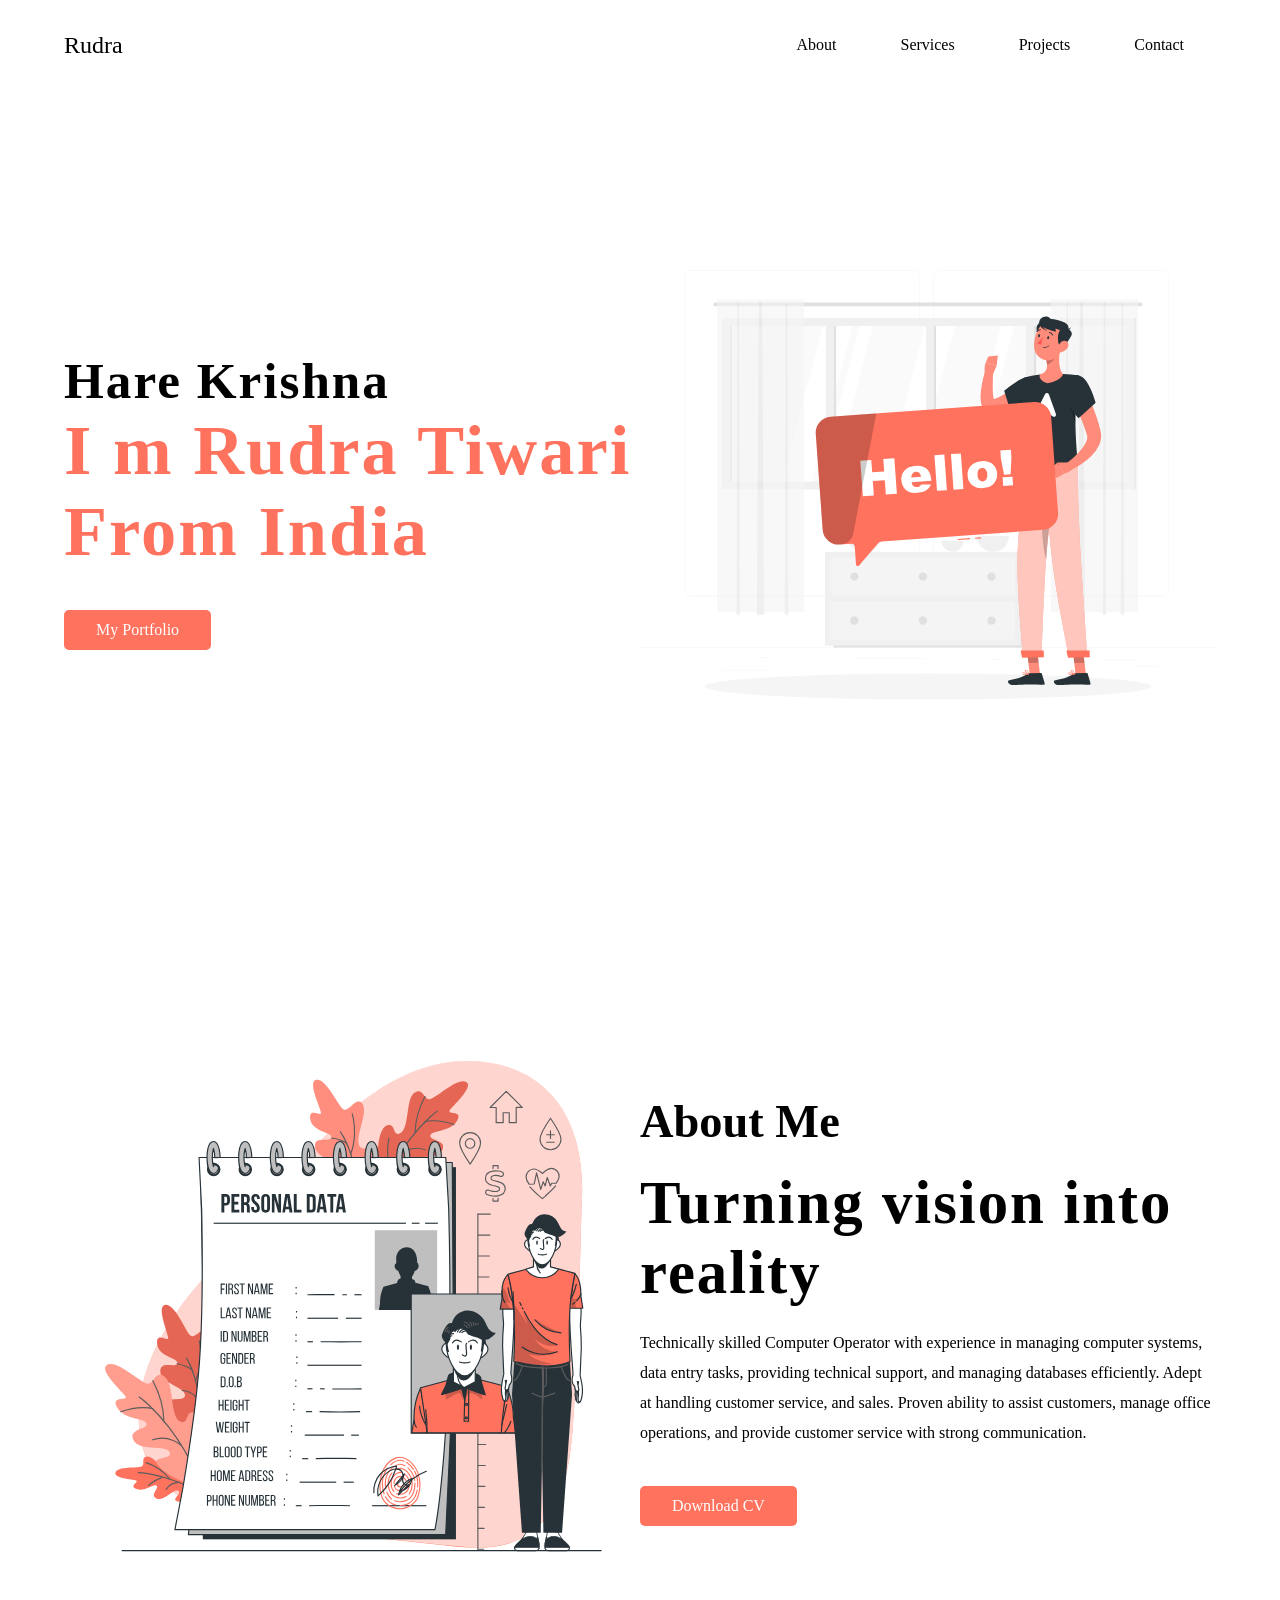
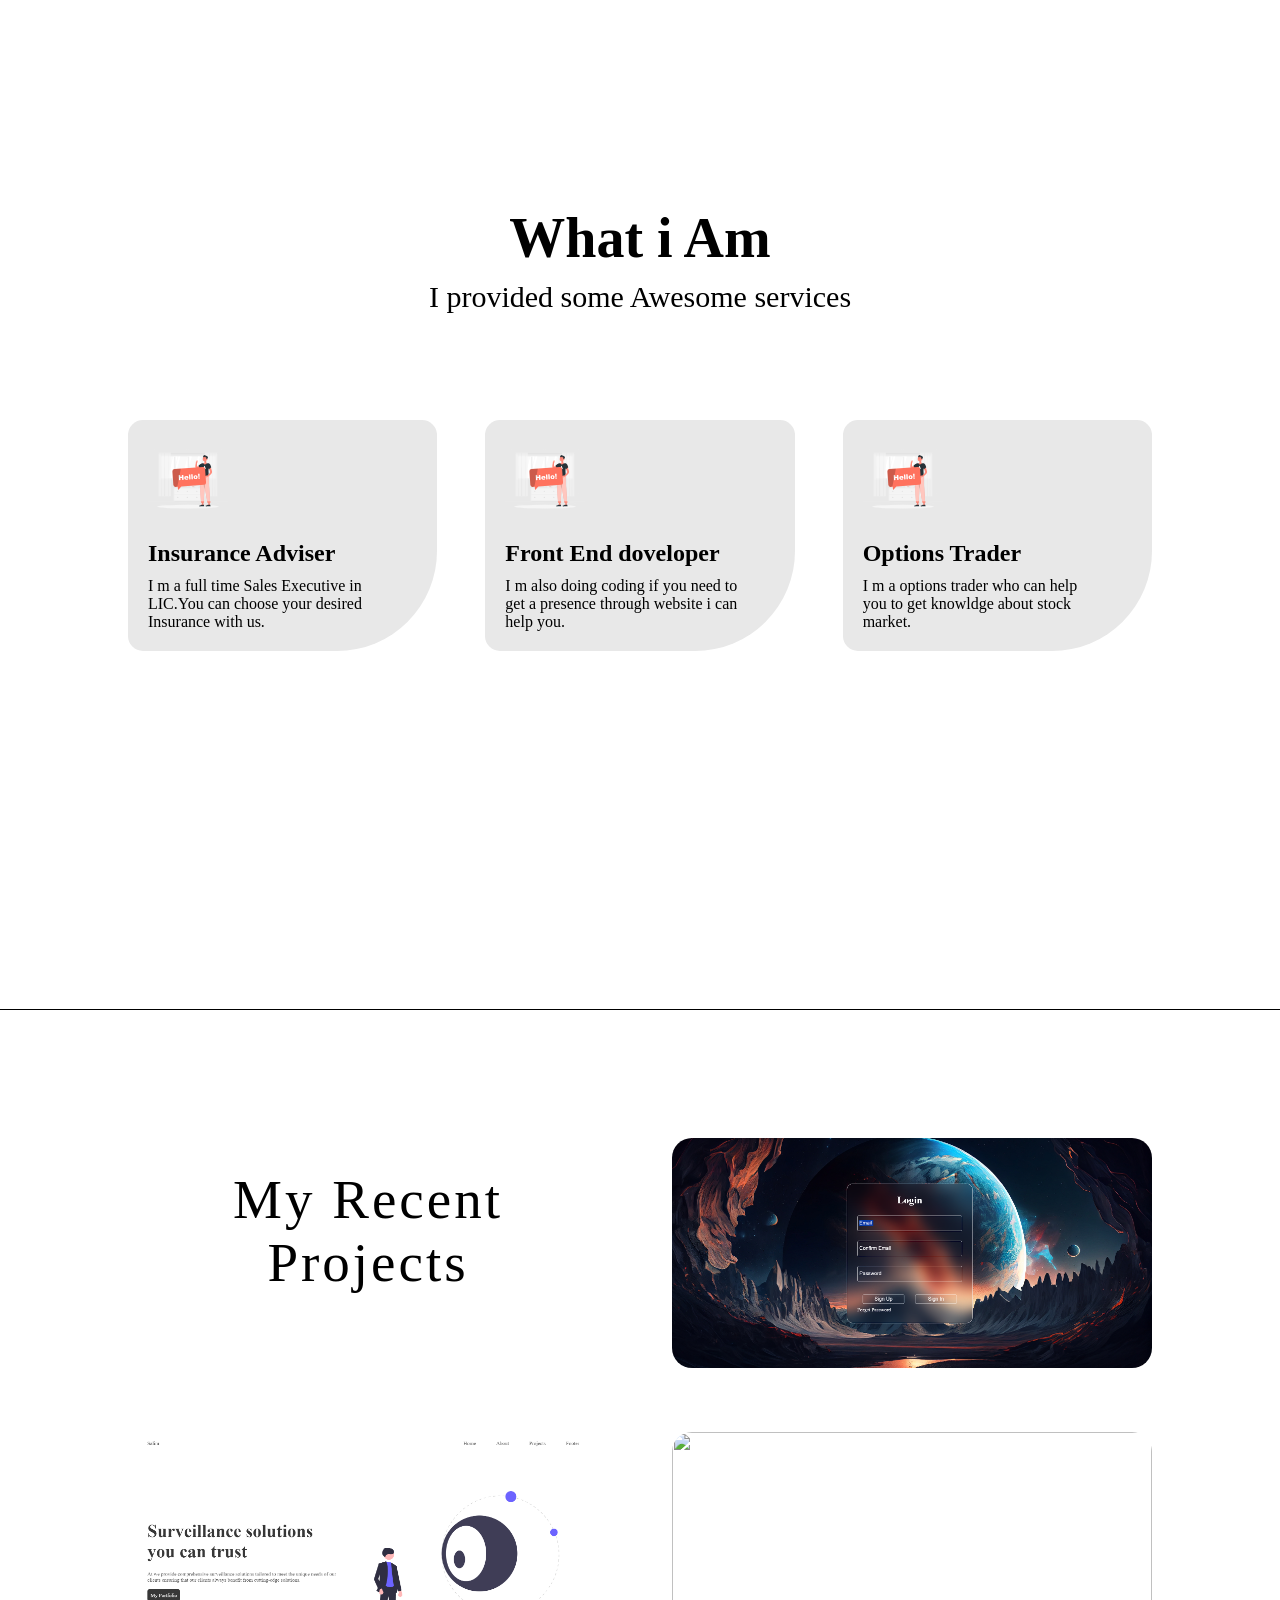
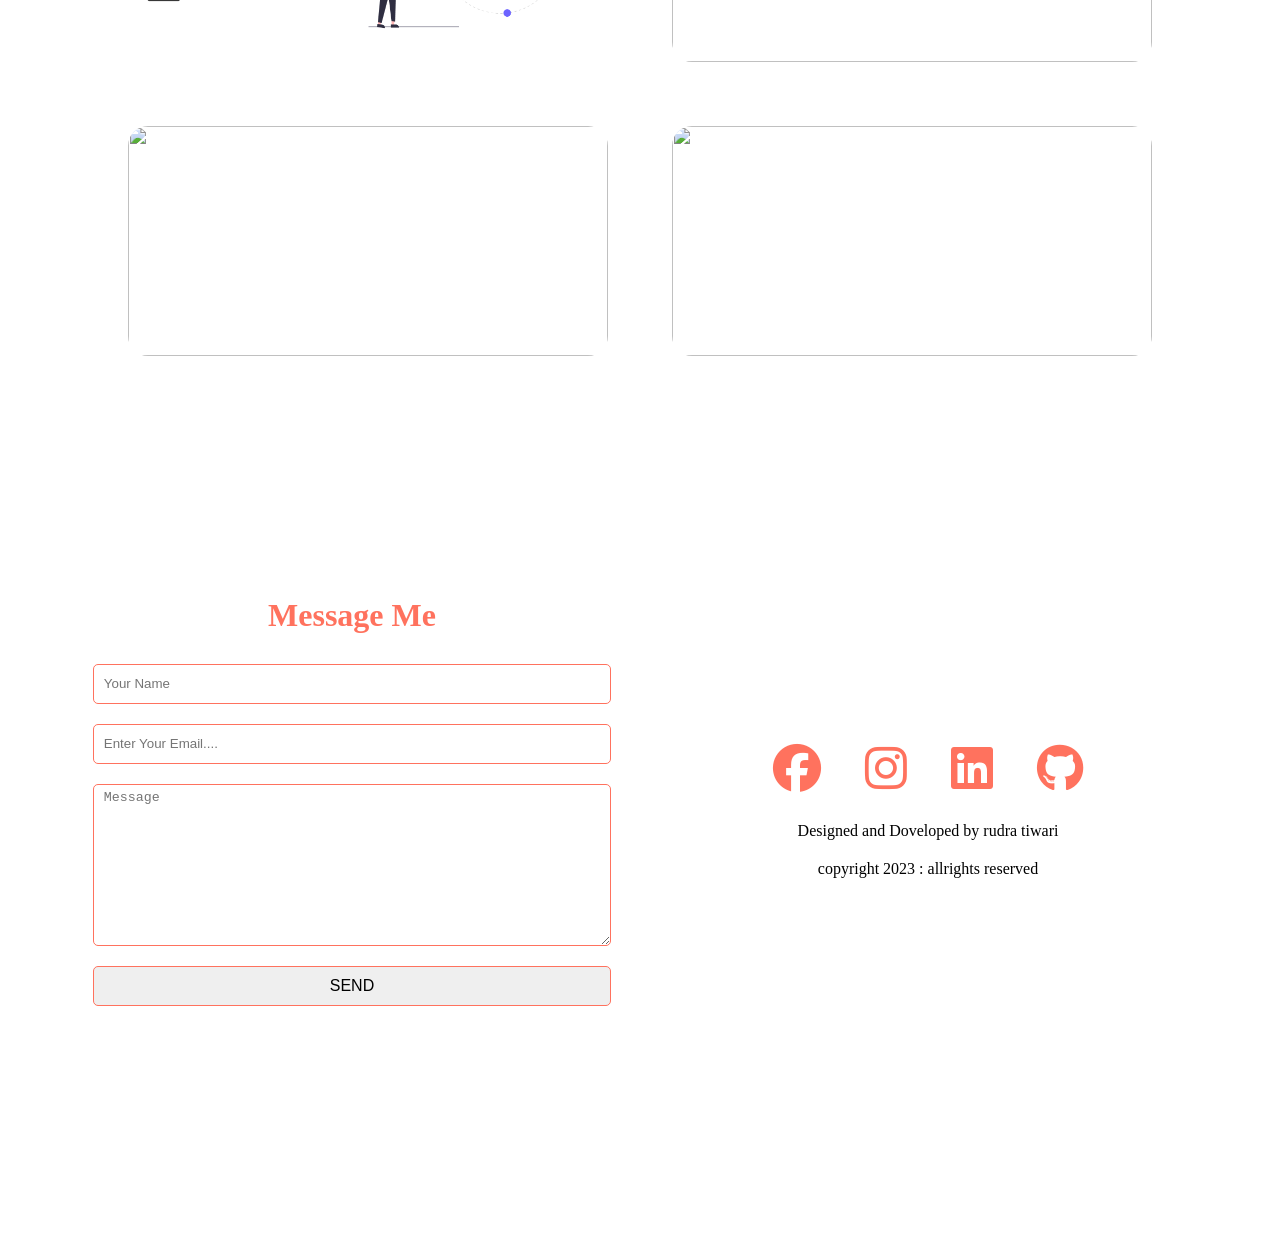
==== commit b77fcc33: "commit" ====
--- a/index.html
+++ b/index.html
@@ -37,14 +37,13 @@
       </ul>
     </nav>
     <!----------------------------------------------navbar END------------------------------------------------>
-
     <!----------------------------------------------header start------------------------------------------------>
     <section id="hero">
       <div class="hero-row">
         <div class="header1">
           <h1>Hare Krishna</h1>
           <h3>I m <span>Rudra</span> Tiwari From<span> India</span></h3>
-          <a class="header-btn" href="#portfolio">My Portfolio</a>
+          <a class="btn" href="#portfolio">My Portfolio</a>
         </div>
         <div class="header2">
           <img src="img/hero.svg" />
@@ -55,20 +54,19 @@
     <!----------------------------------------------about start------------------------------------------------>
     <section id="about">
       <div class="about-row">
+        <div class="about2">
+          <img src="img/about.svg" />
+        </div>
         <div class="about1">
           <h1>About Me</h1>
           <h3>Turning vision into reality</h3>
           <p>
-            Lorem ipsum dolor sit amet consectetur adipisicing elit. Eligendi
-            placeat voluptatum sit nesciunt! Repellendus, ullam cum quasi,
-            aspernatur modi dolores error velit, asperiores fugit atque deserunt
-            dicta alias sint maiores!
+            Technically skilled Computer Operator with experience in managing computer systems, data entry tasks, providing technical support, and managing databases efficiently. Adept at handling customer service, and sales. Proven ability to assist customers, manage office operations, and provide customer service with strong communication.
           </p>
-          <a href="img/RPT.pdf" target="_blank" class="about-btn"
+          <a href="img/RPT.pdf" target="_blank" class="btn"
             >Download CV</a
           >
         </div>
-        <div class="about2"><img src="img/about.svg" /></div>
       </div>
     </section>
     <!----------------------------------------------about end------------------------------------------------>
@@ -86,10 +84,10 @@
                 ></a>
             </div>
             <div class="service-img"><img src="img/hero.svg" /></div>
-            <h1>Sales Executive</h1>
+            <h1>Insurance Adviser</h1>
             <p>
-              I m a full time Sales Executive in Lenovo.You can choose your
-              desired laptop from our website.
+              I m a full time Sales Executive in LIC.You can choose your
+              desired Insurance with us.
             </p>
             <a href="#"></a>
           </div>
@@ -100,7 +98,7 @@
             <div class="service-img"><img src="img/hero.svg" /></div>
             <h1>Front End doveloper</h1>
             <p>
-              I m also doing coding in my free time if you need to get a
+              I m also doing coding if you need to get a
               presence through website i can help you.
             </p>
             <a href="#"></a>
@@ -109,10 +107,9 @@
             <div class="service-img"><img src="img/hero.svg" /></div>
             <div class="servicelink">
             </div>
-            <h1>Lorem ipsum dolor</h1>
+            <h1>Options Trader</h1>
             <p>
-              Lorem ipsum dolor sit amet consectetur adipisicing elit. Nam eaque
-              at exercitationem enim est mollitia ipsa.
+              I m a options trader who can help you to get knowldge about stock market.
             </p>
             <a href="#"></a>
           </div>
@@ -134,7 +131,7 @@
             /></a>
           </div>
           <div class="portfolio1">
-            <img src="img/port.jpg" />
+            <img src="img/CCTV.png" />
             <a href="#"></a>
           </div>
           <div class="portfolio1">
--- a/my website.css
+++ b/my website.css
@@ -15,6 +15,18 @@
 }
 body{
     background-color: var(--background-color);
+}
+.btn{
+    padding: .7rem 2rem;
+    border-radius: 5px;
+    transition: .5s;
+    background-color: var(--second-text-color);
+    color: var(--background-color);
+}
+.btn:hover{
+    background-color: var(--background-color);
+    border: 1px solid var(--second-text-color);
+    color: var(--text-color);
 }
 /*------------------------------------------navbar start---------------------------------------*/
 nav{
@@ -87,10 +99,11 @@
     margin: 0 5%;
     display: grid;
     grid-template-columns: repeat(2, 1fr);
-    min-height: 100vh;
+    min-height: 90vh;
+    align-items: center;
 }
 .header1{
-    max-width: 550px;
+    max-width: 600px;
 }
 .header1 h1{
     font-size: 3.2rem;
@@ -98,17 +111,11 @@
     letter-spacing: 2px;
 }
 .header1 h3{
-    font-size: 3rem;
-    color: var(--text-color);
+    font-size: 4.4rem;
+    color: var(--second-text-color);
     letter-spacing: 2px;
     padding-bottom: 50px;
 }
-.header-btn{
-    padding: .7rem 2rem;
-    border-radius: 5px;
-    background-color: var(--text-color);
-    color: var(--background-color);
-}
 .header2{
     display: flex;
     justify-content: center;
@@ -116,8 +123,8 @@
     max-width: 600px;
 }
 .header2 img{
-    width: 100%;
-    height: 100%;
+    width: 120%;
+    height: 120%;
 }
 @media screen and (max-width: 992px) {
     
@@ -139,12 +146,11 @@
     margin: 0 5%;
     display: grid;
     grid-template-columns: repeat(2, 1fr);
-    min-height: 100vh;
-    align-items: center;
-    gap: 2rem;
+    min-height: 90vh;
+    align-items: center;
 }
 .about1{
-    max-width: 550px;
+    max-width: 600px;
 }
 
 .about1 h1{
@@ -167,17 +173,6 @@
     justify-content: center;
     align-items: center;
     max-width: 600px;
-}
-.about-btn{
-    padding: .7rem 2rem;
-    border-radius: 5px;
-    background-color: var(--text-color);
-    color: var(--background-color);
-    transition: .5s;
-}
-.about-btn:hover{
-    background-color: var(--second-background-color);
-    border: 2px solid var(--background-color);
 }
 .about2 img{
     width: 100%;
@@ -228,6 +223,7 @@
 /*------------------------------------------service start---------------------------------------*/
 .service-section{
     min-height: 100vh;
+    border-bottom: 1px solid var(--text-color);
 }
 .serviceheading{
     color: var(--text-color);
@@ -330,6 +326,7 @@
     text-align: center;
     font-size: 2rem;
     margin-bottom: 20px;
+    color: var(--second-text-color);
 }
 .contact form input{
     width: 100%;
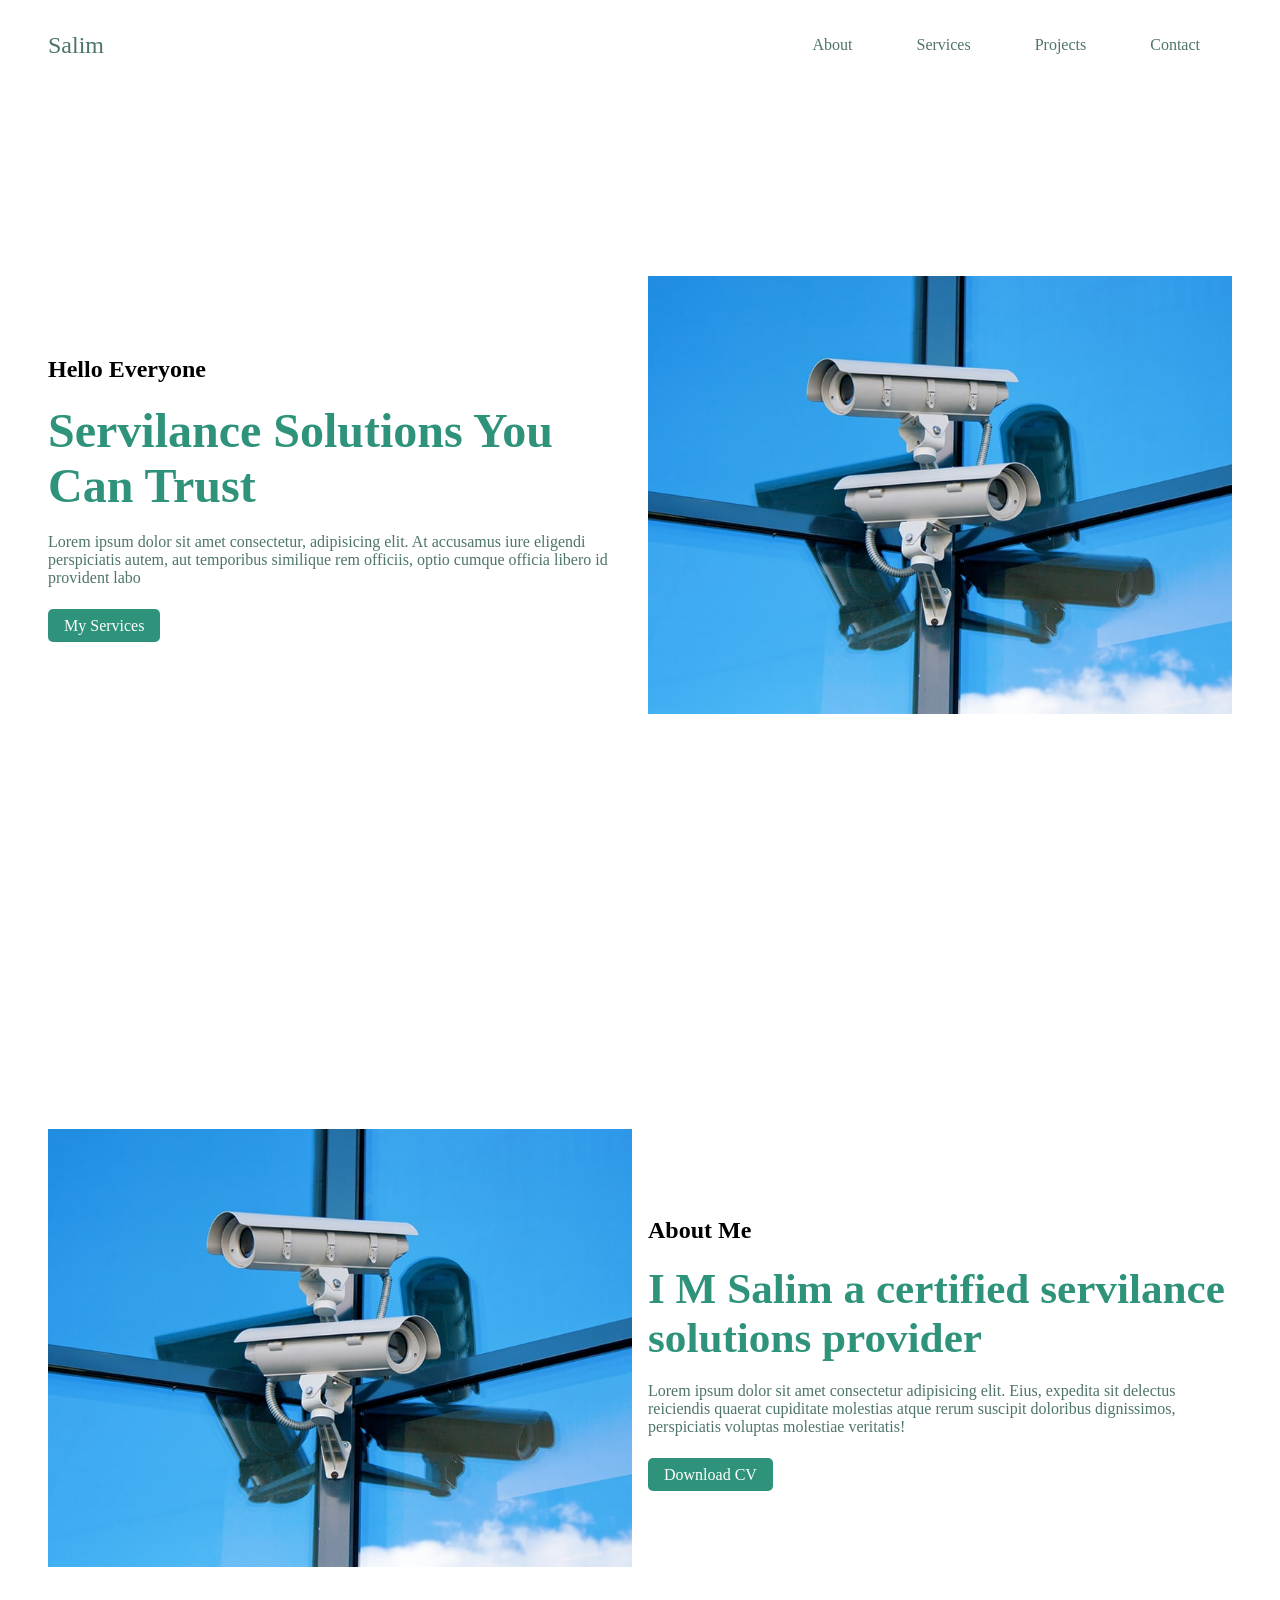
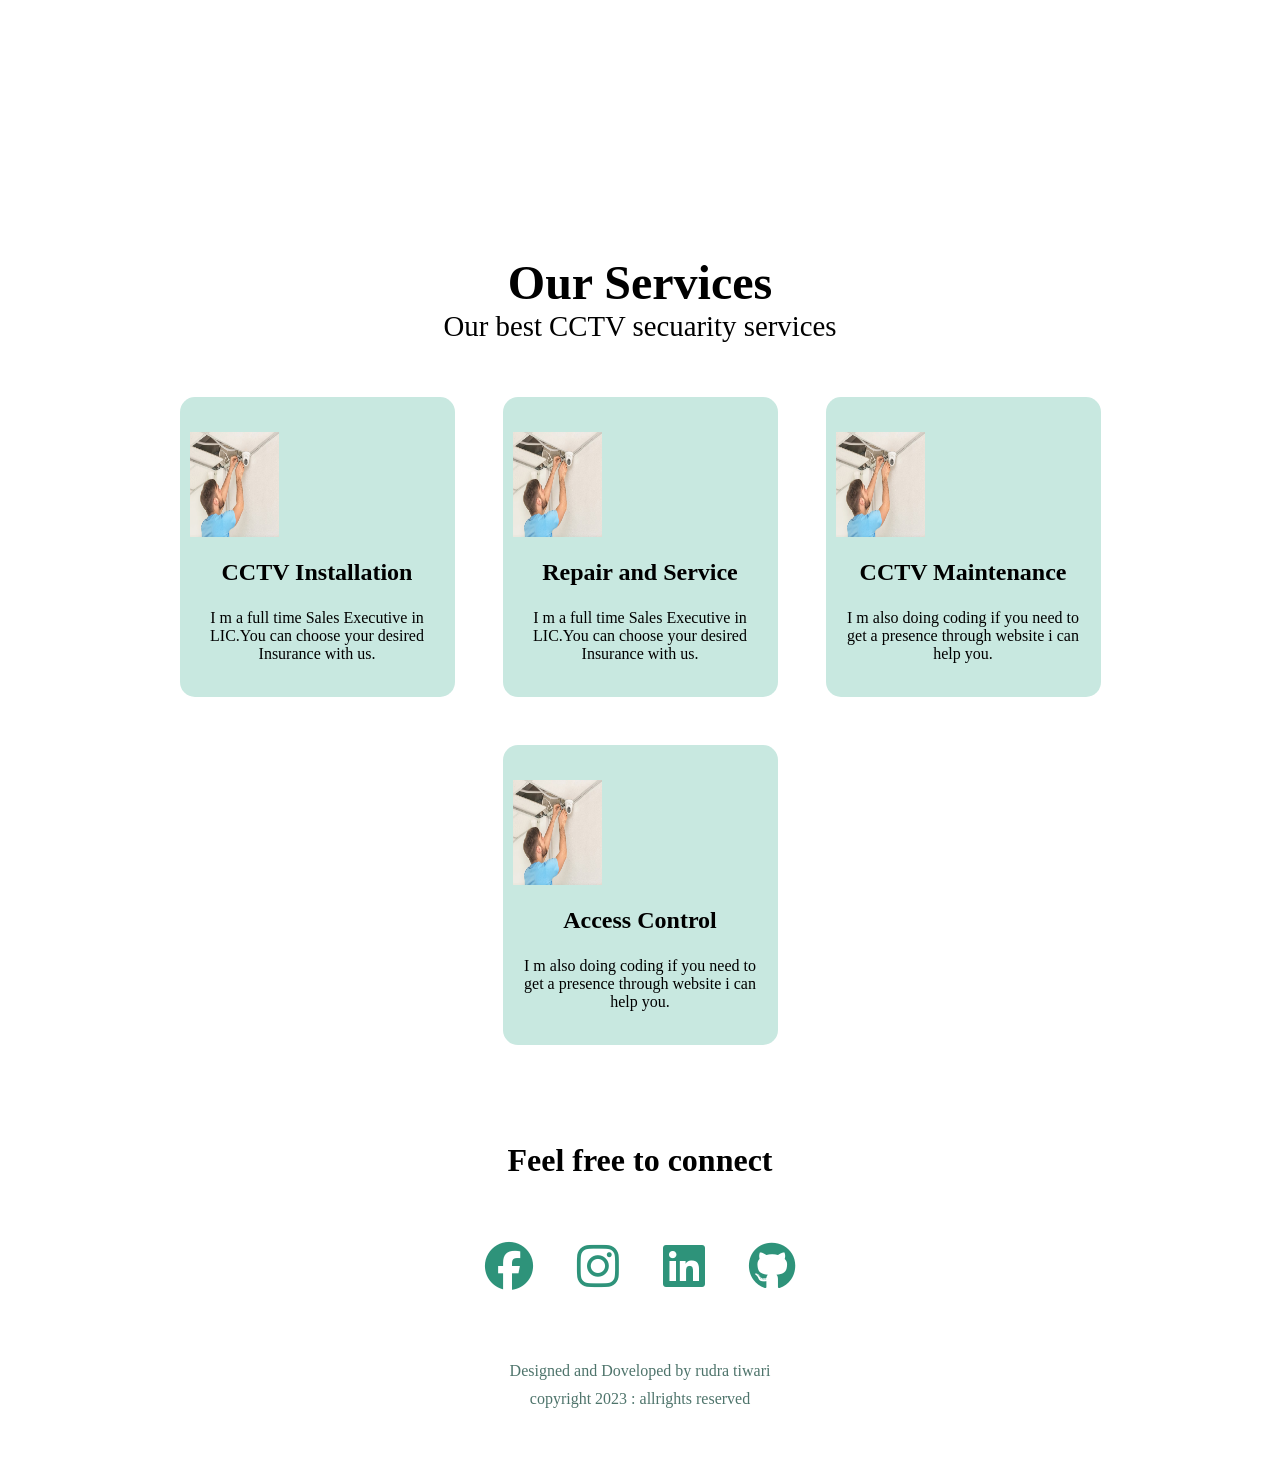
==== commit 07cd21bb: "initial" ====
--- a/index.html
+++ b/index.html
@@ -19,7 +19,7 @@
   <body>
     <!----------------------------------------------navbar start------------------------------------------------>
     <nav id="nav" class="sticky">
-      <div class="nav-brand">Rudra</div>
+      <div class="nav-brand">Salim</div>
       <i class="fa-solid fa-bars" id="nav-bars"></i>
       <ul class="navlink" id="navlinks">
         <li>
@@ -41,12 +41,13 @@
     <section id="hero">
       <div class="hero-row">
         <div class="header1">
-          <h1>Hare Krishna</h1>
-          <h3>I m <span>Rudra</span> Tiwari From<span> India</span></h3>
-          <a class="btn" href="#portfolio">My Portfolio</a>
+          <h2>Hello Everyone</h2>
+          <h1>Servilance Solutions You Can Trust</h1>
+          <p>Lorem ipsum dolor sit amet consectetur, adipisicing elit. At accusamus iure eligendi perspiciatis autem, aut temporibus similique rem officiis, optio cumque officia libero id provident labo</p>
+          <a class="btn" href="#services">My Services</a>
         </div>
         <div class="header2">
-          <img src="img/hero.svg" />
+          <img src="img/about.jpg" />
         </div>
       </div>
     </section>
@@ -54,37 +55,51 @@
     <!----------------------------------------------about start------------------------------------------------>
     <section id="about">
       <div class="about-row">
-        <div class="about2">
-          <img src="img/about.svg" />
+        <div class="about-2">
+          <img src="img/about.jpg" />
         </div>
-        <div class="about1">
+        <div class="about-1">
           <h1>About Me</h1>
-          <h3>Turning vision into reality</h3>
+          <h3>I M Salim a certified servilance solutions provider</h3>
           <p>
-            Technically skilled Computer Operator with experience in managing computer systems, data entry tasks, providing technical support, and managing databases efficiently. Adept at handling customer service, and sales. Proven ability to assist customers, manage office operations, and provide customer service with strong communication.
+            Lorem ipsum dolor sit amet consectetur adipisicing elit. Eius, expedita sit delectus reiciendis quaerat cupiditate molestias atque rerum suscipit doloribus dignissimos, perspiciatis voluptas molestiae veritatis!
           </p>
-          <a href="img/RPT.pdf" target="_blank" class="btn"
+          <a href="#" target="_blank" class="btn"
             >Download CV</a
           >
         </div>
       </div>
     </section>
     <!----------------------------------------------about end------------------------------------------------>
-
     <!----------------------------------------------services start------------------------------------------------>
-    <section id="service">
-      <div class="service-section">
-        <h1 class="serviceheading">What i Am</h1>
-        <p class="serviceheading2">I provided some Awesome services</p>
-        <div class="services">
+    <section id="Services">
+      <div class="service-heading">
+        <h1>Our Services</h1>
+        <p>Our best CCTV secuarity services</p>
+      </div>
+      <div class="services">
+        <div class="service1">
+          <div class="servicelink">
+            <a
+              href="https://store.lenovo.com/in/en/marketplace/seller/profile/shop/1658478463"
+              ></a>
+          </div>
+          <div class="service-img"><img src="img/blog-1.jpg" /></div>
+          <h2>CCTV Installation</h2>
+          <p>
+            I m a full time Sales Executive in LIC.You can choose your
+            desired Insurance with us.
+          </p>
+          <a href="#"></a>
+        </div>
           <div class="service1">
             <div class="servicelink">
               <a
                 href="https://store.lenovo.com/in/en/marketplace/seller/profile/shop/1658478463"
                 ></a>
             </div>
-            <div class="service-img"><img src="img/hero.svg" /></div>
-            <h1>Insurance Adviser</h1>
+            <div class="service-img"><img src="img/blog-1.jpg" /></div>
+            <h2>Repair and Service</h2>
             <p>
               I m a full time Sales Executive in LIC.You can choose your
               desired Insurance with us.
@@ -95,8 +110,8 @@
             <div class="servicelink">
               <a href="#portfolio"></a>
             </div>
-            <div class="service-img"><img src="img/hero.svg" /></div>
-            <h1>Front End doveloper</h1>
+            <div class="service-img"><img src="img/blog-1.jpg" /></div>
+            <h2>CCTV Maintenance</h2>
             <p>
               I m also doing coding if you need to get a
               presence through website i can help you.
@@ -104,12 +119,14 @@
             <a href="#"></a>
           </div>
           <div class="service1">
-            <div class="service-img"><img src="img/hero.svg" /></div>
             <div class="servicelink">
+              <a href="#portfolio"></a>
             </div>
-            <h1>Options Trader</h1>
+            <div class="service-img"><img src="img/blog-1.jpg" /></div>
+            <h2>Access Control</h2>
             <p>
-              I m a options trader who can help you to get knowldge about stock market.
+              I m also doing coding if you need to get a
+              presence through website i can help you.
             </p>
             <a href="#"></a>
           </div>
@@ -118,7 +135,7 @@
     </section>
     <!----------------------------------------------services end------------------------------------------------>
 
-    <!----------------------------------------------portfolio start------------------------------------------------>
+    <!----------------------------------------------portfolio start------------------------------------------------
     <section id="portfolio">
       <div class="portfolio-section">
         <div class="portfolio">
@@ -131,7 +148,7 @@
             /></a>
           </div>
           <div class="portfolio1">
-            <img src="img/CCTV.png" />
+            <img src="img/Finance.png" />
             <a href="#"></a>
           </div>
           <div class="portfolio1">
@@ -149,27 +166,14 @@
         </div>
       </div>
     </section>
-    <!----------------------------------------------nportfolio end------------------------------------------------>
-
-    <!----------------------------------------------footer start------------------------------------------------>
+--------------------------------------------nportfolio end------------------------------------------------>
+  <!----------------------------------------------footer start------------------------------------------------>
     <footer id="footer">
       <div class="footer">
-        <div class="contact">
-          <h3>Message Me</h3>
-          <form action="mailto:rtiwari@gmail.com">
-            <input type="text" placeholder="Your Name" required />
-            <input type="email" placeholder="Enter Your Email...." required />
-            <textarea
-              cols="30"
-              rows="10"
-              placeholder="Message"
-              required
-            ></textarea>
-            <input type="submit" value="send" class="sendbtn" />
-          </form>
-        </div>
-        <div class="contact2">
-          <div class="social-link">
+          <div class="contact">
+            <h1>Feel free to connect</h1>
+          </div>
+          <div class="social-links">
             <a href="#">
               <i class="fa-brands fa-facebook"></i>
             </a>
@@ -183,9 +187,10 @@
               <i class="fa-brands fa-github"></i>
             </a>
           </div>
+          <div>
           <p>Designed and Doveloped by rudra tiwari</p>
           <p>copyright 2023 : allrights reserved</p>
-        </div>
+          </div>
       </div>
     </footer>
     <!----------------------------------------------footer end------------------------------------------------>
--- a/my website.css
+++ b/my website.css
@@ -8,31 +8,29 @@
 }
 html{
     --background-color:#fff;
-    --second-background-color:#e8e8e8;
-    --sec-bg-color: #EBD18D;
-    --text-color: #000;
-    --second-text-color:#ff725e;
+    --second-background-color:#c8e8e0;
+    --text-color: #4e746b;
+    --Main-color:#2e937a;
 }
 body{
     background-color: var(--background-color);
 }
 .btn{
-    padding: .7rem 2rem;
+    padding: 8px 16px;
     border-radius: 5px;
     transition: .5s;
-    background-color: var(--second-text-color);
+    background-color: var(--Main-color);
     color: var(--background-color);
 }
 .btn:hover{
     background-color: var(--background-color);
-    border: 1px solid var(--second-text-color);
+    border: 1px solid var(--Main-color);
     color: var(--text-color);
 }
 /*------------------------------------------navbar start---------------------------------------*/
 nav{
     height: 10vh;
-    width: 100%;
-    padding: 0 5%;
+    padding: 0 3rem;
     display: flex;
     justify-content: space-between;
     align-items: center;
@@ -53,20 +51,6 @@
 .navlink a{
     color: var(--text-color);
     margin: 0 2rem;
-}
-.sticky{
-    border-bottom: 2px solid var(--second-background-color);
-    background-color: var(--background-color);
-    position: fixed;
-    top: 0;
-    right: 0;
-    z-index: 1000;
-    height: 10vh;
-    width: 100%;
-    padding: 0 15%;
-    display: flex;
-    justify-content: space-between;
-    align-items: center;
 }
 @media screen and (max-width: 768px) {
     #nav-bars{
@@ -96,192 +80,168 @@
 /*------------------------------------------navbar end---------------------------------------*/
 /*------------------------------------------header start---------------------------------------*/
 .hero-row{
-    margin: 0 5%;
+    margin: 0 3rem;
     display: grid;
     grid-template-columns: repeat(2, 1fr);
     min-height: 90vh;
     align-items: center;
+    justify-content: center;
+    gap: 1rem;
 }
 .header1{
-    max-width: 600px;
+    
 }
 .header1 h1{
-    font-size: 3.2rem;
-    color: var(--text-color);
-    letter-spacing: 2px;
-}
-.header1 h3{
-    font-size: 4.4rem;
-    color: var(--second-text-color);
-    letter-spacing: 2px;
-    padding-bottom: 50px;
+    font-size: 3rem;
+    color: var(--Main-color);
+    margin: 20px 0;
+}
+.header1 p{
+    color: var(--text-color);
+    margin-bottom: 30px;
 }
 .header2{
     display: flex;
     justify-content: center;
     align-items: center;
-    max-width: 600px;
 }
 .header2 img{
-    width: 120%;
-    height: 120%;
+    width: 100%;
+    height: 100%;
 }
 @media screen and (max-width: 992px) {
-    
+    .header1 h1{
+        font-size: 2.5rem;
+    }
 }
 @media screen and (max-width: 768px) {
    .hero-row{
     grid-template-columns: repeat(1, 1fr);
    }
+   .header1{
+    margin: 0;
+    text-align: center;
+   }
 }
 @media screen and (max-width: 480px) {
-    
+    .header1 h1{
+        font-size: 2.5rem;
+    }
 }
 /*------------------------------------------header end---------------------------------------*/
 /*------------------------------------------about start---------------------------------------*/
-#about{
-
-}
 .about-row{
-    margin: 0 5%;
+    margin: 0 3rem;
     display: grid;
     grid-template-columns: repeat(2, 1fr);
-    min-height: 90vh;
-    align-items: center;
-}
-.about1{
-    max-width: 600px;
-}
-
-.about1 h1{
-    font-size: 2.9rem;
-    color: var(--text-color);
-}
-.about1 h3{
-    font-size: 3.8rem;
+    align-items: center;
+    justify-content: center;
+    min-height: 100vh;
+    gap: 1rem;
+}
+.about-1 h3{
+    font-size: 2.7rem;
+    color: var(--Main-color);
     margin: 20px 0;
-    color: var(--text-color);
-    letter-spacing: 2px;
-}
-.about1 p{
-    color: var(--text-color);
-    margin-bottom: 50px;
-    line-height: 30px;
-}
-.about2{
-    display: flex;
-    justify-content: center;
-    align-items: center;
-    max-width: 600px;
-}
-.about2 img{
+}
+.about-1 p{
+    color: var(--text-color);
+    margin-bottom: 30px;
+}
+.about-2 img{
     width: 100%;
     height: 100%;
 }
 @media screen and (max-width: 992px) {
-    .about1 h1{
+    .about-1 h1{
         font-size: 2rem;
     }
-    .about1 h3{
+    .about-1 h3{
         font-size: 2.8rem;
     }
 }
 @media screen and (max-width: 768px) {
     .about-row{
-        margin: 0 5%;
-        display: grid;
         grid-template-columns: repeat(1, 1fr);
     }
-    .about1 h1{
-        margin-top: 2rem;
-        font-size: 2.6rem;
-    }
-    .about1 h3{
-        font-size: 3.3rem;
-        margin: 10px 0;
+    .about-1 h3{
+        font-size: 2.5rem;
+        margin: 20px 0;
     }
 }
 @media screen and (max-width: 480px) {
-    .about-row{
-        margin: 0 10%;
-        display: grid;
-        grid-template-columns: repeat(1, 1fr);
-    }
-    .about1 h1{
-        margin-top: 2.5rem;
-        font-size: 2rem;
-    }
-    .about1 h3{
-        margin: 10px 0;
-    }
-    .about2 img{
-        width: 100%;
-        margin: 3rem 0;
+    .about-1 h3{
+        font-size: 2.2rem;
     }
 }
 /*------------------------------------------about end---------------------------------------*/
 /*------------------------------------------service start---------------------------------------*/
-.service-section{
+#Services{
+    display: flex;
+    flex-direction: column;
+    justify-content: space-evenly;
+    align-items: center;
     min-height: 100vh;
-    border-bottom: 1px solid var(--text-color);
-}
-.serviceheading{
-    color: var(--text-color);
+    padding: 0 3rem;
     text-align: center;
-    font-size: 3.5rem;
-    padding-top: 6rem;
-}
-.serviceheading2{
-    color: var(--text-color);
-    text-align: center;
-    margin: 10px 0;
-    font-size: 30px;
+}
+.service-heading h1{
+    font-size: 3rem;
+}
+.service-heading p{
+    font-size: 1.8rem;
 }
 .services{
-    margin: 0 10%;
-    display: grid;
-    grid-template-columns: repeat(auto-fit, minmax(250px, 1fr));
+    display: flex;
+    flex-wrap: wrap;
     gap: 3rem;
-    padding-top: 6rem;
+    justify-content: center;
 }
 .service1{
-    padding: 20px;
-    border-radius: 15px 15px 100px 15px;
+    max-width: 275px;
+    height: 300px;
+    padding: 0 10px;
+    border-radius: 15px;
     display: flex;
     flex-direction: column;
-    justify-content: center;
-    position: relative;
+    justify-content: space-around;
     background-color: var(--second-background-color);
 }
-.service1 h1{
-    margin-bottom: 10px;
-}
-.service1 p{
-    max-width: 90%;
+.service1:hover{
+    background-color: var(--Main-color);
+    color: var(--background-color);
 }
 .service-img{
-    width: 80px;
-    height: 80px;
-    margin-bottom: 20px;
+    width: 35%;
+    height: 35%;
 }
 .service-img img{
     width: 100%;
     height: 100%;
 }
+@media screen and (max-width: 768px) {
+    #Services{
+        grid-template-columns: repeat(1, 1fr);
+        
+    }
+}
 /*------------------------------------------service end---------------------------------------*/
-/*------------------------------------------portfolio start---------------------------------------*/
+/*------------------------------------------portfolio start---------------------------------------
 .portfolio-section{
+    display: flex;
+    flex-direction: column;
+    justify-content: center;
     min-height: 100vh;
 }
 .portfolioheading{
     text-align: center;
-    color: var(--text-color);
-    font-size: 55px;
+    color: var(--second-text-color);
+    font-size: 60px;
     letter-spacing: 3px;
-    margin: 30px 0;
+    font-weight: 600;
 }
 .portfolio{
-    padding: 8rem 10% 0;
+    padding: 0 5%;
     display: grid;
     grid-template-columns: repeat(auto-fit, minmax(300px, 1fr));
     gap: 4rem;
@@ -306,61 +266,20 @@
         margin: 0px 0;
     }
 }
-/*------------------------------------------portfolio end---------------------------------------*/
+------------------------------------------portfolio end---------------------------------------*/
 /*------------------------------------------footer start---------------------------------------*/
 .footer{
-    min-height: 100vh;
-    display: grid;
-    grid-template-columns: repeat(2, 1fr);
-    align-items: center;
-    margin: 0 5%;
-}
-.contact form{
+    min-height: 40vh;
     display: flex;
     flex-direction: column;
+    align-items: center;
     justify-content: space-evenly;
-    width: 90%;
-    margin: 0 auto;
-}
-.contact h3{
-    text-align: center;
-    font-size: 2rem;
-    margin-bottom: 20px;
-    color: var(--second-text-color);
-}
-.contact form input{
-    width: 100%;
-    height: 40px;
-    margin: 10px 0;
-    border: 1px solid var(--second-text-color);
-    outline: none;
-    border-radius: 5px;
-    padding: 5px 10px;
-}
-.contact form textarea{
-    padding: 5px 10px;
-    border-radius: 5px;
-    width: 100%;
-    margin: 10px 0;
-    border: 1px solid var(--second-text-color);
-    outline: none;
-}
-.sendbtn{
-    color: var(--text-color);
-    text-transform: uppercase;
-    font-size: 1rem;
-    border: 1px solid var(--second-text-color);
-}
-.contact2{
-    display: flex;
-    align-items: center;
-    flex-direction: column;
-    justify-content: flex-end;
-}
-.footer i{
+    padding: 0 3rem;
+}
+.social-links i{
     font-size: 3rem;
     margin: 20px;
-    color: var(--second-text-color);
+    color: var(--Main-color);
     transition: 1S;
 }
 .footer i:hover{
